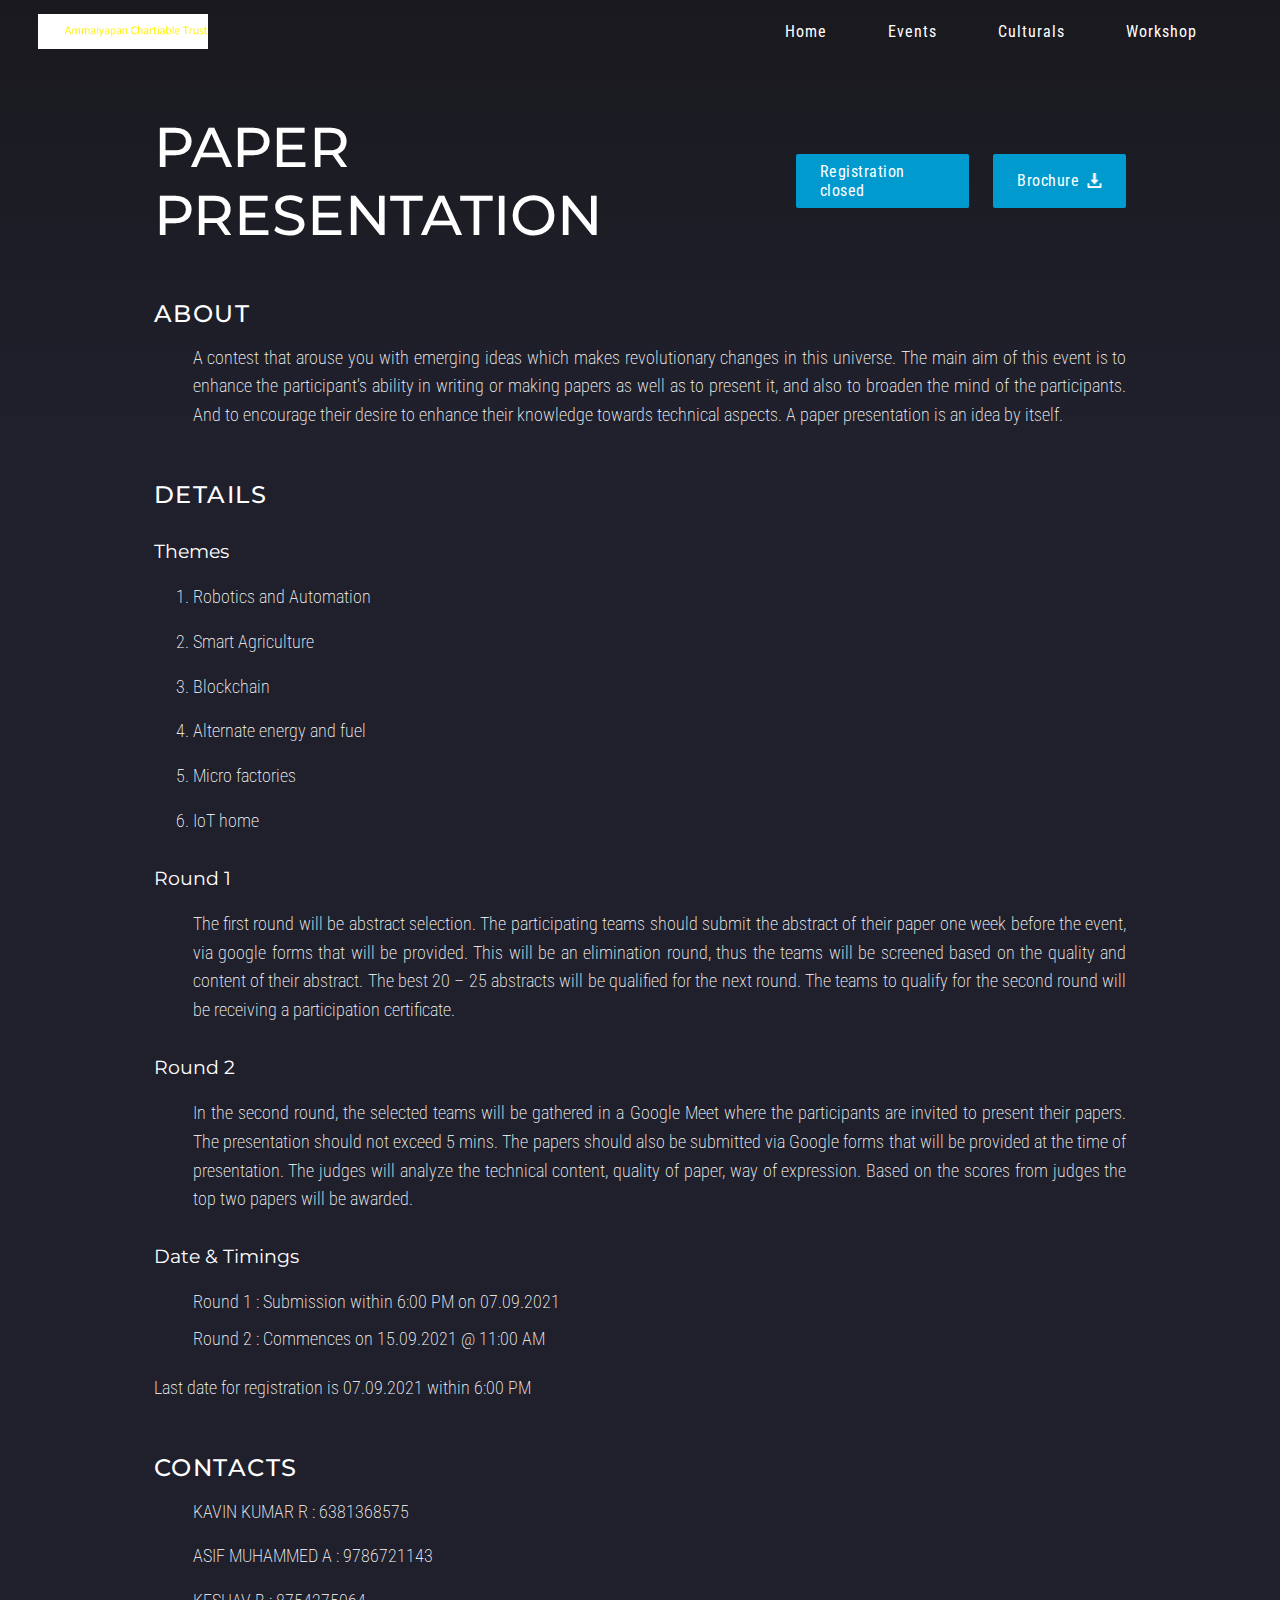
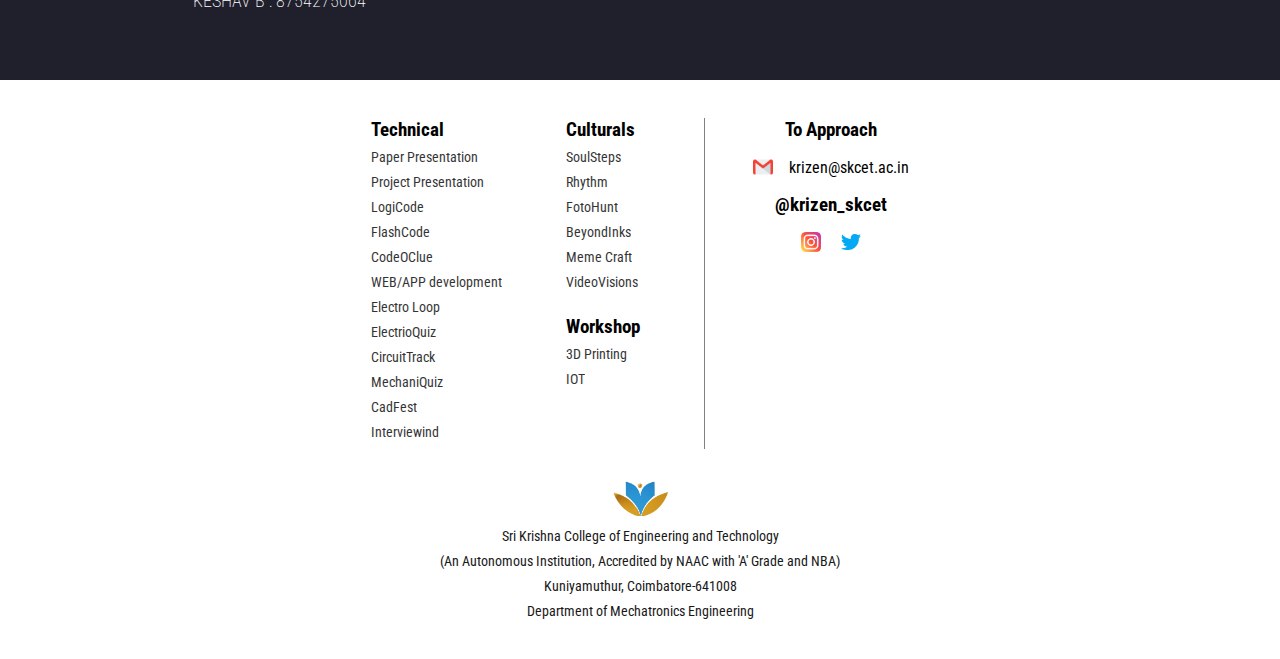
==== Html/Description/Annadhanam.html @ 1aec9e1e "Changes 1" ====
<!DOCTYPE html>
<html lang="en">

<head>
  <meta charset="UTF-8">
  <meta http-equiv="X-UA-Compatible" content="IE=edge">
  <meta name="viewport" content="width=device-width, initial-scale=1.0">
  <title>Annadhanam</title>
  <link rel="icon" type="image/png" href="/resources/logo/ACTlogo.png">
  <link rel="stylesheet" href="/css/Home.css">
</head>

<body>

  <header class="navigation">
    <img src="/resources/logo/ACT.png" alt="logo" class="logo skcetlogo">
    <div class="nav">
      <div class="nav__item">
        <a href="/index.html">Home</a>
      </div>

      <div class="nav__item">
        <a href="/Html/event pages/Events.html">Events</a>
        <div class="dropdown">
          <a href="/Html/Description/Annadhanam.html">Annadhanam</a>
          <a href="/Html/Description/MedicalCamp.html">Medical Camp</a>
        </div>
      </div>



      <div class="nav__item">
        <a href="/Html/event pages/nonTechnical.html">Culturals</a>
        <div class="dropdown">
          <a href="/Html/Description/soulSteps.html">SoulSteps</a>
          <a href="/Html/Description/rhythm.html">Rhythm</a>
          <a href="/Html/Description/fotoHunt.html">FotoHunt</a>
          <a href="/Html/Description/beyondInks.html">BeyondInks</a>
          <a href="/Html/Description/memeCraft.html">Meme Craft</a>
          <a href="/Html/Description/videoVision.html">VideoVisions</a>
        </div>
      </div>
      <div class="nav__item">
        <a href="/Html/event pages/workshop.html">Workshop</a>
      </div>
    </div>
    <div class="phone__nav">
      <div class="menu__btn">
        <div class="menu__btn__burger"></div>
      </div>
      <div class="navbar">
        <div class="nav__links">
          <a href="/index.html">Home</a>
          <a href="/Html/event pages/Technical.html">Technical</a>
          <a href="/Html/event pages/nonTechnical.html">Culturals</a>
          <a href="/Html/event pages/workshop.html">Workshop</a>
        </div>
      </div>
    </div>
  </header>

  <div class="main">

    <div class="mainContent">
      <div class="background"></div>
      <div class="title">
        <div class="heading">PAPER PRESENTATION</div>
        <div class="main_links">
          <a class="register" href="">Registration closed</a>
          <div class="register brochure">
            <a  href="\resources\Brochure\PaperPresentation Brochure.pdf" download="Paper Presentation Brochure">Brochure</a>
            <img class="download" src="\resources\images\download (1).png" alt="download">
          </div>
        </div>
      </div>
      <div class="about">
        <h2 class="aboutTitle">ABOUT</h2>
        <p class="aboutContent">
          
            A contest that arouse you with emerging ideas which makes revolutionary changes in this universe. 
            The main aim of this event is to enhance the participant's ability in writing  or making papers as well as to present it, and also to broaden the mind of the participants. 
            And to encourage their desire to enhance their knowledge towards technical aspects.
            A paper presentation is an idea by itself.

        </p>
      </div>
      <div class="details">
        <h2 class="detailsTitle">DETAILS</h2>
        <div class="detailsContent">
          <div class="rounds">
            <h3 class="roundsTitle">Themes</h3>
            <div class="roundsContent themes">
              <ol>
                <li>Robotics and Automation</li>
                <li>Smart Agriculture</li>
                <li>Blockchain</li>
                <li>Alternate energy and fuel</li>
                <li>Micro factories</li>
                <li>IoT home</li>
              </ol>
            </div>
            <h3 class="roundsTitle">Round 1</h3>
            <div class="roundsContent">
              <p>
                The first round will be abstract selection. 
                The participating teams should submit the abstract of their paper one week before the event, via google forms that will be provided. 
                This will be an elimination round, thus the teams will be screened based on the quality and content of their abstract. 
                The best 20 – 25 abstracts will be qualified for the next round. 
                The teams to qualify for the second round will be receiving a participation certificate.
              </p>
            </div>
            <h3 class="roundsTitle">Round 2</h3>
            <div class="roundsContent">
              <p>
                In the second round, the selected teams will be gathered in a Google Meet where the participants are invited to present their papers. 
                The presentation should not exceed 5 mins. 
                The papers should also be submitted via Google forms that will be provided at the time of presentation. 
                The judges will analyze the technical content, quality of paper, way of expression. 
                Based on the scores from judges the top two papers will be awarded.
              </p>
            </div>
              <h3 class="roundsTitle">Date & Timings</h3>
              <div class="roundsContent">
                  <p>Round 1 : Submission within 6:00 PM on 07.09.2021</p>
                  <p>Round 2 : Commences on 15.09.2021 @ 11:00 AM</p>
              </div>
              <p class="roundsContent" style="margin-left: 0 !important;">Last date for registration is 07.09.2021 within 6:00 PM</p>
          </div>
        </div>
      </div>
      <div class="contacts">

        <h2 class="contactsTitle">CONTACTS</h2>
        <p class="contactsContent">
          KAVIN KUMAR R : <a href="tel:6381368575">6381368575</a>
        </p>
        <p class="contactsContent">
          ASIF MUHAMMED A : <a href="tel:9786721143">9786721143</a>
        </p>
        <p class="contactsContent">
          KESHAV B : 8754275064
        </p>
      </div>
    </div>
  </div>

  <footer class="footer__section">
    <div class="footer__content">
      <div class="footer__top">
          <div class="events__links">
            <div class="Technical__links">
              <h3 class="link__title">Technical</h3>
              <a href="/Html/Description/PaperPresentaion.html">Paper Presentation</a>
              <a href="/Html/Description/ProjectPresentation.html">Project Presentation</a>
              <a href="/Html/Description/LogiCode.html">LogiCode</a>
              <a href="/Html/Description/FlashCode.html">FlashCode</a>
              <a href="/Html/Description/CodeOClue.html">CodeOClue</a>
              <a href="/Html/Description/WebAppDevelopment.html">WEB/APP development</a>
              <a href="/Html/Description/ElectroLoop.html">Electro Loop</a>
              <a href="/Html/Description/electrioQuiz.html">ElectrioQuiz</a>
              <a href="/Html/Description/circuitTrack.html">CircuitTrack</a>
              <a href="/Html/Description/MechaniQuiz.html">MechaniQuiz</a>
              <a href="/Html/Description/cadFest.html">CadFest</a>
              <a href="/Html/Description/interviewWind.html">Interviewind</a>
            </div>
            <div class="secondary__events">
              <div class="non-technical__links">
                <h3 class="link__title">Culturals</h3>
                <a href="/Html/Description/soulSteps.html">SoulSteps</a>
              <a href="/Html/Description/rhythm.html">Rhythm</a>
              <a href="/Html/Description/fotoHunt.html">FotoHunt</a>
              <a href="/Html/Description/beyondInks.html">BeyondInks</a>
              <a href="/Html/Description/memeCraft.html">Meme Craft</a>
              <a href="/Html/Description/videoVision.html">VideoVisions</a>
              </div>
              <div class="workshop__links">
                <h3 class="link__title">Workshop</h3>
                <a href="/Html/event pages/workshop.html">3D Printing</a>
                <a href="/Html/event pages/workshop.html">IOT</a>
              </div>
            </div>
          </div>
          <div class="footer__contact">
            <div class="f__right__content">
                <div class="contact__info">
                  <h3 class="info__title">To Approach</h3>
                  <div class="info__mail">
                      <img class="sm__image" src="/resources/images/gmail.png" alt="">
                      <a class="mail" href="mailto:krizen@skcet.ac.in">krizen@skcet.ac.in</a>
                  </div>
                </div>
                <div class="contact__social">
                  <h3 class="social__title">@krizen_skcet</h3>
                  <a href="https://www.instagram.com/krizen_skcet/"><img class="sm__image insta" src="/resources/images/instagram.png" alt="instagram"></a>
                  <a href="https://twitter.com/krizen_skcet"><img class="sm__image" src="/resources/images/twitter.png" alt="twitter"></a>
                </div>
            </div>
          </div>
      </div>
      <div class="college">
          <a href="http://www.skcet.ac.in/"><img src="/resources/logo/skcetLogo.png" alt=""></a>
          <p>Sri Krishna College of Engineering and Technology</p>
          <p>(An Autonomous Institution, Accredited by NAAC with 'A' Grade and NBA)</p>
              <p>Kuniyamuthur, Coimbatore-641008</p>
              <p>Department of Mechatronics Engineering</p>
      </div>
    </div>
    <div class="footer__phone">
      <div class="phone__content">
        <div class="top__content">
          <a href="/Html/event pages/Technical.html">Technical</a>
          <p>|</p>
          <a href="/Html/event pages/nonTechnical.html">Culturals</a>
          <p>|</p>
          <a href="/Html/event pages/workshop.html">Workshop</a>
        </div>
        <div class="middle__content">
            <div class="info__mail">
              <img class="sm__image" src="/resources/images/gmail.png" alt="">
              <a class="mail" href="mailto:krizen@skcet.ac.in">krizen@skcet.ac.in</a>
            </div>
        </div>
        <div class="bottom__content">
            <p>@krizen_skcet</p>
            <a href="https://www.instagram.com/krizen_skcet/"><img class="sm__image insta" src="/resources/images/instagram.png" alt="instagram"></a>
            <a href="https://twitter.com/krizen_skcet"><img class="sm__image" src="/resources/images/twitter.png" alt="twitter"></a>
        </div>
        <div class="college">
            <a href="http://www.skcet.ac.in/"><img src="/resources/logo/skcetLogo.png" alt=""></a>
            <p>Sri Krishna College of Engineering and Technology</p>
            <p>(An Autonomous Institution, Accredited by NAAC with 'A' Grade and NBA)</p>
              <p>Kuniyamuthur, Coimbatore-641008</p>
              <p>Department of Mechatronics Engineering</p>
        </div>
      </div>
    </div>
  </footer>

  <script src="https://ajax.googleapis.com/ajax/libs/jquery/3.6.0/jquery.min.js"></script>
  <script src="/js/index.js"></script>
</body>

</html>
---- css/Home.css ----
@import url("https://fonts.googleapis.com/css2?family=Roboto+Condensed:wght@300;400;700&display=swap");
@import url("https://fonts.googleapis.com/css2?family=Montserrat:wght@100;200;300;400;500;600;700;800;900&display=swap");
.footer__section {
  width: 100%;
  padding: 3% 5%;
  display: -webkit-box;
  display: -ms-flexbox;
  display: flex;
  -webkit-box-pack: center;
      -ms-flex-pack: center;
          justify-content: center;
  -webkit-box-align: center;
      -ms-flex-align: center;
          align-items: center;
  background-color: white;
}

.footer__section .footer__content {
  display: -webkit-box;
  display: -ms-flexbox;
  display: flex;
  -webkit-box-orient: vertical;
  -webkit-box-direction: normal;
      -ms-flex-direction: column;
          flex-direction: column;
}

.footer__section .footer__content .footer__top {
  display: -webkit-box;
  display: -ms-flexbox;
  display: flex;
  margin-bottom: 2rem;
}

.footer__section .footer__content .events__links {
  border-right: 1.5px solid grey;
  display: -webkit-box;
  display: -ms-flexbox;
  display: flex;
  margin-right: 3rem;
}

.footer__section .footer__content .events__links .secondary__events .non-technical__links {
  margin-bottom: 1rem;
}

.footer__section .footer__content .events__links .Technical__links,
.footer__section .footer__content .events__links .non-technical__links,
.footer__section .footer__content .events__links .workshop__links {
  display: -webkit-box;
  display: -ms-flexbox;
  display: flex;
  -webkit-box-orient: vertical;
  -webkit-box-direction: normal;
      -ms-flex-direction: column;
          flex-direction: column;
  margin-right: 4rem;
}

.footer__section .footer__content .events__links .Technical__links h3,
.footer__section .footer__content .events__links .non-technical__links h3,
.footer__section .footer__content .events__links .workshop__links h3 {
  font-size: 1.2rem;
  margin-bottom: 0.5rem;
}

.footer__section .footer__content .events__links .Technical__links a,
.footer__section .footer__content .events__links .non-technical__links a,
.footer__section .footer__content .events__links .workshop__links a {
  text-decoration: none;
  font-size: 0.9rem;
  color: black;
  opacity: 80%;
  margin-bottom: 0.5rem;
}

.footer__section .footer__content .events__links .Technical__links a:hover,
.footer__section .footer__content .events__links .non-technical__links a:hover,
.footer__section .footer__content .events__links .workshop__links a:hover {
  opacity: 100%;
}

.footer__section .footer__content .footer__contact {
  display: -webkit-box;
  display: -ms-flexbox;
  display: flex;
  -webkit-box-orient: vertical;
  -webkit-box-direction: normal;
      -ms-flex-direction: column;
          flex-direction: column;
  -webkit-box-align: center;
      -ms-flex-align: center;
          align-items: center;
}

.footer__section .footer__content .footer__contact .contact__info {
  text-align: center;
  display: -webkit-box;
  display: -ms-flexbox;
  display: flex;
  -webkit-box-orient: vertical;
  -webkit-box-direction: normal;
      -ms-flex-direction: column;
          flex-direction: column;
  margin-bottom: 1rem;
}

.footer__section .footer__content .footer__contact .contact__info h3 {
  font-size: 1.2rem;
  margin-bottom: 1rem;
}

.footer__section .footer__content .footer__contact .contact__info .info__mail {
  display: -webkit-box;
  display: -ms-flexbox;
  display: flex;
  -webkit-box-align: center;
      -ms-flex-align: center;
          align-items: center;
}

.footer__section .footer__content .footer__contact .contact__info .info__mail a {
  text-decoration: none;
  color: black;
  margin-left: 1rem;
}

.footer__section .footer__content .footer__contact .contact__social {
  text-align: center;
}

.footer__section .footer__content .footer__contact .contact__social h3 {
  font-size: 1.2rem;
  margin-bottom: 1rem;
}

.footer__section .footer__content .sm__image {
  width: 20px;
  height: 20px;
}

.footer__section .footer__content .insta {
  margin-right: 1rem;
}

.footer__section .footer__phone {
  padding: 4% 2%;
  width: 100%;
  display: none;
}

.footer__section .footer__phone .phone__content {
  width: 100%;
  display: -webkit-box;
  display: -ms-flexbox;
  display: flex;
  -webkit-box-orient: vertical;
  -webkit-box-direction: normal;
      -ms-flex-direction: column;
          flex-direction: column;
}

.footer__section .footer__phone .phone__content .top__content {
  display: -webkit-box;
  display: -ms-flexbox;
  display: flex;
  -webkit-box-pack: center;
      -ms-flex-pack: center;
          justify-content: center;
  margin-bottom: 1.5rem;
}

.footer__section .footer__phone .phone__content .top__content a {
  text-decoration: none;
  color: black;
}

.footer__section .footer__phone .phone__content .top__content p {
  margin: 0 5%;
  opacity: 60%;
}

.footer__section .footer__phone .phone__content .middle__content {
  display: -webkit-box;
  display: -ms-flexbox;
  display: flex;
  -webkit-box-orient: vertical;
  -webkit-box-direction: normal;
      -ms-flex-direction: column;
          flex-direction: column;
  -webkit-box-align: center;
      -ms-flex-align: center;
          align-items: center;
  padding-right: 5%;
  margin-bottom: 1.5rem;
}

.footer__section .footer__phone .phone__content .middle__content .info__mail {
  display: -webkit-box;
  display: -ms-flexbox;
  display: flex;
}

.footer__section .footer__phone .phone__content .middle__content .info__mail a {
  text-decoration: none;
  color: black;
  margin-left: 1rem;
}

.footer__section .footer__phone .phone__content .bottom__content {
  display: -webkit-box;
  display: -ms-flexbox;
  display: flex;
  -webkit-box-pack: center;
      -ms-flex-pack: center;
          justify-content: center;
  margin-bottom: 1.5rem;
}

.footer__section .footer__phone .phone__content .bottom__content p {
  margin-right: 1rem;
}

.footer__section .footer__phone .phone__content .sm__image {
  width: 20px;
  height: 20px;
}

.footer__section .footer__phone .phone__content .insta {
  margin-right: 1rem;
}

.footer__section .college {
  text-align: center;
}

.footer__section .college img {
  width: 55px;
  height: 35px;
  margin-bottom: 0.5rem;
  -o-object-fit: cover;
     object-fit: cover;
}

.footer__section .college p {
  color: black;
  opacity: 90%;
  font-size: .9rem;
}

.footer__section .college p + p {
  margin-top: 0.5rem;
}

@media screen and (max-width: 568px) {
  .footer__content {
    display: none !important;
  }
  .footer__phone {
    display: -webkit-box !important;
    display: -ms-flexbox !important;
    display: flex !important;
  }
}

.navigation {
  padding: 1% 6% 1% 3%;
  position: absolute;
  top: 0;
  left: 0;
  z-index: 100;
  width: 100%;
  display: -webkit-box;
  display: -ms-flexbox;
  display: flex;
  -webkit-box-pack: justify;
      -ms-flex-pack: justify;
          justify-content: space-between;
  -webkit-box-align: center;
      -ms-flex-align: center;
          align-items: center;
}

.navigation .logo {
  width: 40px;
}

.navigation .skcetlogo {
  height: 35px;
  width: 170px;
  -o-object-fit: cover;
     object-fit: cover;
}

.navigation .nav {
  display: -webkit-box;
  display: -ms-flexbox;
  display: flex;
}

.navigation .nav .nav__item + .nav__item {
  margin-left: 3rem;
}

.navigation .nav .nav__item {
  display: -webkit-box;
  display: -ms-flexbox;
  display: flex;
  -webkit-box-orient: vertical;
  -webkit-box-direction: normal;
      -ms-flex-direction: column;
          flex-direction: column;
  position: relative;
}

.navigation .nav .nav__item a {
  text-decoration: none;
  color: white;
  padding: 0.6rem 0.4rem;
  letter-spacing: 1px;
}

.navigation .nav .nav__item .dropdown {
  visibility: hidden;
  display: -webkit-box;
  display: -ms-flexbox;
  display: flex;
  -webkit-box-orient: vertical;
  -webkit-box-direction: normal;
      -ms-flex-direction: column;
          flex-direction: column;
  position: absolute;
  top: 100%;
  left: 0;
  z-index: -1;
  width: 200px;
  text-align: center;
  background-color: white;
  border-radius: 0.2rem;
  opacity: 0;
  -webkit-transform: translate(-50px, -20px);
          transform: translate(-50px, -20px);
  -webkit-transition: all 0.4s ease;
  transition: all 0.4s ease;
}

.navigation .nav .nav__item .dropdown a {
  color: black;
  padding: 0.7rem;
}

.navigation .nav .nav__item .dropdown a:hover {
  background-color: #e9e9e9;
}

.navigation .nav .nav__item .dropdown a + a {
  border-top: 1.5px solid #d8d8d8;
}

.navigation .nav .nav__item:hover .dropdown {
  visibility: visible;
  opacity: 1;
  z-index: 1;
  -webkit-transform: translate(-50px, 0px);
          transform: translate(-50px, 0px);
  -webkit-transition-delay: 0s, 0s, 0.3s;
          transition-delay: 0s, 0s, 0.3s;
  pointer-events: all;
}

.navigation .nav .nav__item:focus .dropdown {
  visibility: hidden;
}

.navigation .phone__nav {
  display: none;
}

.navigation .phone__nav .menu__btn {
  position: relative;
  display: -webkit-box;
  display: -ms-flexbox;
  display: flex;
  -webkit-box-pack: center;
      -ms-flex-pack: center;
          justify-content: center;
  -webkit-box-align: center;
      -ms-flex-align: center;
          align-items: center;
  width: 30px;
  height: 30px;
  cursor: pointer;
  -webkit-transition: all 0.5s ease-in-out;
  transition: all 0.5s ease-in-out;
  z-index: 5;
  overflow-x: hidden;
}

.navigation .phone__nav .menu__btn__burger {
  width: 25px;
  height: 2px;
  background: white;
  border-radius: 5px;
  -webkit-transition: all 0.5s ease-in-out;
  transition: all 0.5s ease-in-out;
}

.navigation .phone__nav .menu__btn__burger::before,
.navigation .phone__nav .menu__btn__burger::after {
  content: "";
  position: absolute;
  width: 25px;
  height: 2px;
  background: white;
  border-radius: 5px;
  -webkit-transition: all 0.5s ease-in-out;
  transition: all 0.5s ease-in-out;
}

.navigation .phone__nav .menu__btn__burger::before {
  -webkit-transform: translateY(-7px);
          transform: translateY(-7px);
}

.navigation .phone__nav .menu__btn__burger::after {
  -webkit-transform: translateY(7px);
          transform: translateY(7px);
}

.navigation .phone__nav .menu__btn.open .menu__btn__burger {
  -webkit-transform: translatex(-50px);
          transform: translatex(-50px);
  background: transparent;
}

.navigation .phone__nav .menu__btn.open .menu__btn__burger::before {
  -webkit-transform: rotate(45deg) translate(35px, -35px);
          transform: rotate(45deg) translate(35px, -35px);
}

.navigation .phone__nav .menu__btn.open .menu__btn__burger::after {
  -webkit-transform: rotate(-45deg) translate(35px, 35px);
          transform: rotate(-45deg) translate(35px, 35px);
}

.navigation .phone__nav .navbar {
  position: fixed;
  top: 0;
  right: 0;
  width: 50%;
  height: 100vh;
  width: 0;
  background-color: #20202d;
  -webkit-box-shadow: 3px 0 20px black;
          box-shadow: 3px 0 20px black;
  overflow: hidden;
  display: -webkit-box;
  display: -ms-flexbox;
  display: flex;
  -webkit-box-pack: center;
      -ms-flex-pack: center;
          justify-content: center;
  -webkit-box-align: center;
      -ms-flex-align: center;
          align-items: center;
}

.navigation .phone__nav .navbar .nav__links {
  display: -webkit-box;
  display: -ms-flexbox;
  display: flex;
  -webkit-box-orient: vertical;
  -webkit-box-direction: normal;
      -ms-flex-direction: column;
          flex-direction: column;
  text-align: center;
}

.navigation .phone__nav .navbar .nav__links a {
  text-decoration: none;
  color: white;
  font-size: 1.2rem;
}

.navigation .phone__nav .navbar .nav__links a + a {
  margin-top: 2rem;
}

@media screen and (max-width: 823px) {
  .navigation {
    padding: 2% !important;
  }
  .navigation .logo {
    width: 30px;
  }
  .navigation .phone__nav {
    display: block;
  }
  .navigation .nav {
    display: none;
  }
}

@media screen and (max-width: 1025px) {
  .navigation {
    padding: 1% 2.5%;
  }
  .navigation .logo {
    width: 25px;
  }
  .navigation .skcetlogo {
    width: 170px;
  }
  .navigation .nav .dropdown {
    display: none !important;
  }
}

#hero {
  width: 100%;
}

#hero .image_div {
  width: 100%;
  height: 100%;
}

#hero img {
  display: block;
  width: 100%;
  height: 100%;
  -o-object-fit: cover;
     object-fit: cover;
}

#cards {
  background-color: #20202d;
  padding: 5%;
}

#cards .cards-content {
  display: -webkit-box;
  display: -ms-flexbox;
  display: flex;
  -ms-flex-wrap: wrap;
      flex-wrap: wrap;
  -webkit-box-pack: center;
      -ms-flex-pack: center;
          justify-content: center;
  margin: -5rem 0 0 -5rem;
}

#cards .cards-content .event-card {
  overflow: hidden;
  width: 21rem;
  border-radius: 8px;
  margin: 5rem 0 0 5rem;
}

#cards .cards-content .event-card .event-img img {
  width: 100%;
  height: 200px;
  -o-object-fit: cover;
     object-fit: cover;
  display: block;
}

#cards .cards-content .event-card .card-details {
  background-color: white;
  padding: 10%;
  height: 100%;
}

#cards .cards-content .event-card .card-details h4 {
  font-family: "Montserrat", sans-serif;
  font-size: 1.2rem;
  margin-bottom: 1rem;
}

#cards .cards-content .event-card .card-details p {
  text-align: justify;
  margin-bottom: 2rem;
  line-height: 1.4rem;
}

#cards .cards-content .event-card .card-details a {
  padding: 2.9% 10%;
  width: 29%;
  text-align: center;
  text-decoration: none;
  background-color: #009acf;
  font-size: 1.1rem;
  color: white;
  letter-spacing: 1px;
  border-radius: 5px;
}

@media screen and (max-width: 568px) {
  #hero {
    height: 33vh;
  }
  #cards {
    padding: 15% 5% !important;
  }
  .cards-content {
    margin: -4rem 0 0 -4rem !important;
  }
  .cards-content .event-card {
    width: 270px !important;
    margin: 4rem 0 0 4rem !important;
  }
  .cards-content .event-card .card-details {
    padding: 8% 10% !important;
  }
  .cards-content .event-card .card-details h4 {
    font-size: 1.5rem;
    margin-bottom: 0.6rem !important;
  }
  .cards-content .event-card .card-details p {
    margin-bottom: 1rem !important;
    line-height: 1.1rem !important;
    font-size: 0.8rem;
  }
  .cards-content .event-card .card-details a {
    padding: 2.5% 6% !important;
    font-size: .9rem !important;
  }
}

@media screen and (min-width: 569px) and (max-width: 750px) {
  #cards {
    padding: 8% 5% !important;
  }
  .cards-content {
    margin: -4rem 0 0 -4rem !important;
  }
  .cards-content .event-card {
    width: 250px !important;
    margin: 4rem 0 0 4rem !important;
  }
  .cards-content .event-card .card-details {
    padding: 6% 10% !important;
  }
  .cards-content .event-card .card-details h4 {
    font-size: 1.5rem;
    margin-bottom: 0.6rem !important;
  }
  .cards-content .event-card .card-details p {
    margin-bottom: 1rem !important;
    line-height: 1.1rem !important;
    font-size: 0.8rem;
  }
  .cards-content .event-card .card-details a {
    width: 25% !important;
    padding: 3% 6% !important;
    font-size: .9rem !important;
  }
}

@media screen and (min-width: 751px) and (max-width: 1025px) {
  #hero {
    height: 500px;
  }
  #cards {
    padding: 8% 5% !important;
  }
  .cards-content {
    margin: -4rem 0 0 -4rem !important;
  }
  .cards-content .event-card {
    width: 250px !important;
    margin: 4rem 0 0 4rem !important;
  }
  .cards-content .event-card .card-details {
    padding: 7% !important;
  }
  .cards-content .event-card .card-details h4 {
    font-size: 1rem !important;
    margin-bottom: 0.6rem !important;
  }
  .cards-content .event-card .card-details p {
    margin-bottom: .8rem !important;
    line-height: 1.1rem !important;
    font-size: 0.8rem;
  }
  .cards-content .event-card .card-details a {
    width: 25% !important;
    padding: 2.5% 5% !important;
    font-size: .8rem !important;
  }
}

.main {
  color: white;
  width: 100%;
  background: -webkit-gradient(linear, left top, left bottom, from(var(--gradient-color-top)), color-stop(25%, var(--gradient-color-bottom)), to(var(--gradient-color-bottom)));
  background: linear-gradient(var(--gradient-color-top) 0%, var(--gradient-color-bottom) 25%, var(--gradient-color-bottom) 100%);
  padding: 5% 12%;
}

.mainContent {
  width: 100%;
  margin: 0 auto;
  max-width: 1600px;
}

.title {
  display: -webkit-box;
  display: -ms-flexbox;
  display: flex;
  -webkit-box-pack: justify;
      -ms-flex-pack: justify;
          justify-content: space-between;
  -webkit-box-align: center;
      -ms-flex-align: center;
          align-items: center;
  padding: 5% 0% 0%;
}

.heading {
  font-size: 3.5rem;
  font-weight: 500;
  font-family: "Montserrat", sans-serif;
}

.register {
  background: var(--primary-color);
  color: #fff;
  text-decoration: none;
  padding: 0.5rem 1.5rem;
  border-radius: 2px;
  letter-spacing: 0.5px;
}

.register + .register {
  margin-left: 1.5rem;
}

.main_links {
  display: -webkit-box;
  display: -ms-flexbox;
  display: flex;
}

.main_links .brochure {
  display: -webkit-box;
  display: -ms-flexbox;
  display: flex;
  -webkit-box-align: center;
      -ms-flex-align: center;
          align-items: center;
}

.main_links .brochure a {
  text-decoration: none;
  color: white;
}

.main_links .download {
  margin-left: 0.5rem;
  width: 15px;
  height: 15px;
}

.aboutTitle,
.detailsTitle,
.contactsTitle {
  font-weight: 500;
  font-size: 1.5rem;
  letter-spacing: 1.5px;
  margin-top: 50px;
  font-family: "Montserrat", sans-serif;
}

.aboutContent,
.contactsContent {
  font-weight: 200;
  text-align: justify;
  text-justify: inter-word;
  font-size: 1.1rem;
  line-height: 1.8rem;
  margin-top: 1rem;
  margin-left: 4%;
  font-family: "Roboto Condensed", sans-serif;
}

.contactsContent a {
  text-decoration: none;
  color: white;
}

.roundsTitle {
  font-weight: 400;
  font-size: 1.2rem;
  margin-top: 30px;
  font-family: "Montserrat", sans-serif;
}

.webListContent {
  margin-left: 4%;
}

.listsContent {
  text-indent: 1rem;
}

.roundsContent {
  font-weight: 200;
  font-size: 1.1rem;
  text-align: justify;
  line-height: 1.8rem;
  margin-top: 20px;
  margin-left: 4%;
  font-family: "Roboto Condensed", sans-serif;
}

.roundsContent li {
  margin-bottom: 1rem;
}

.roundsContent p {
  margin-bottom: 0.5rem;
}

.roundsContent h3 {
  font-weight: 400;
  letter-spacing: 0.5px;
}

.iot {
  margin-top: 5rem;
}

@media only screen and (max-width: 1024px) {
  .main {
    padding: 8% 7%;
  }
  .title {
    -webkit-box-orient: vertical;
    -webkit-box-direction: normal;
        -ms-flex-direction: column;
            flex-direction: column;
  }
  .heading {
    font-size: 2.2rem;
    text-align: center;
    margin-bottom: 1.5rem;
  }
  .aboutTitle,
  .detailsTitle,
  .contactsTitle {
    font-size: 1.3rem;
    letter-spacing: 1.5px;
  }
  .aboutContent,
  .contactsContent {
    font-size: 1rem;
    margin-left: 0;
  }
  .roundsTitle {
    font-size: 1.1rem;
  }
  .listsContent {
    margin-left: 5%;
    text-indent: 0;
  }
  .roundsContent {
    font-size: 1rem;
    margin-left: 0;
  }
  .themes {
    margin-left: 2rem;
  }
}

@media only screen and (max-width: 639px) {
  .main {
    padding: 15% 7%;
  }
}

:root {
  --primary-color: #009acf;
  --gradient-color-top: #19191e;
  --gradient-color-bottom: #20202d;
}

* {
  margin: 0;
  padding: 0;
  -webkit-box-sizing: border-box;
          box-sizing: border-box;
  font-size: 100%;
  font-family: "Roboto Condensed", sans-serif;
}

body {
  overflow-x: hidden;
}

.hero {
  width: 100%;
  background-color: #20202d;
  position: relative;
}

.hero video {
  width: 100%;
  height: 100%;
  -o-object-fit: cover;
     object-fit: cover;
  display: block;
}

.hero__title {
  font-size: 6rem;
  letter-spacing: 1.5rem;
  color: white;
  position: absolute;
  top: 50%;
  left: 50%;
  -webkit-transform: translate(-50%, -50%);
          transform: translate(-50%, -50%);
}

.events__section {
  width: 100%;
  padding: 10% 0;
  display: -webkit-box;
  display: -ms-flexbox;
  display: flex;
  -webkit-box-orient: vertical;
  -webkit-box-direction: normal;
      -ms-flex-direction: column;
          flex-direction: column;
  background-color: #20202d;
}

.events__section .second {
  padding-right: 0 !important;
}

.events__section .second .second_image {
  padding-right: 0;
}

.events__section .event {
  display: -webkit-box;
  display: -ms-flexbox;
  display: flex;
  -webkit-box-pack: justify;
      -ms-flex-pack: justify;
          justify-content: space-between;
  width: 100%;
  max-width: 1600px;
  margin: 0 auto 10rem;
}

.events__section .event__image {
  width: 50em;
  -webkit-box-shadow: 0 0 20 black;
          box-shadow: 0 0 20 black;
  border-radius: 0.5rem;
}

.events__section .event__div {
  display: -webkit-box;
  display: -ms-flexbox;
  display: flex;
  -webkit-box-pack: center;
      -ms-flex-pack: center;
          justify-content: center;
  -webkit-box-align: center;
      -ms-flex-align: center;
          align-items: center;
  width: 100%;
}

.events__section .event__div .inner__content {
  text-align: center;
  color: white;
  width: 400px;
  display: -webkit-box;
  display: -ms-flexbox;
  display: flex;
  -webkit-box-orient: vertical;
  -webkit-box-direction: normal;
      -ms-flex-direction: column;
          flex-direction: column;
  -webkit-box-align: center;
      -ms-flex-align: center;
          align-items: center;
}

.events__section .event__div .inner__content .event__title {
  font-size: 2rem;
  margin-bottom: 1rem;
}

.events__section .event__div .inner__content .event__description {
  line-height: 1.5rem;
  margin-bottom: 1.5rem;
}

.events__section .event__div .inner__content .event__overview {
  letter-spacing: 0.5px;
  text-decoration: none;
  color: white;
  padding: 0.5rem 1.5rem;
  background-color: #009acf;
  border-radius: 3px;
}

@media screen and (max-width: 736px) {
  .hero {
    height: 250px;
  }
  .hero__title {
    font-size: 3rem;
  }
  .event__section {
    padding: 10% 2% !important;
  }
  .event__image {
    width: 99% !important;
    height: 20% !important;
  }
  .event__div,
  .event {
    width: 99% !important;
    padding: 0 !important;
  }
  .event__description {
    text-align: justify;
    text-align-last: center;
    padding: 1%;
  }
}

@media screen and (max-width: 1024px) {
  .event {
    -webkit-box-orient: vertical;
    -webkit-box-direction: normal;
        -ms-flex-direction: column;
            flex-direction: column;
    -webkit-box-align: center;
        -ms-flex-align: center;
            align-items: center;
    margin-bottom: 4rem !important;
    padding: 0 !important;
  }
  .event .event__image {
    width: 45rem;
    margin-bottom: 3rem;
  }
  .second {
    -webkit-box-orient: vertical !important;
    -webkit-box-direction: reverse !important;
        -ms-flex-direction: column-reverse !important;
            flex-direction: column-reverse !important;
  }
}

@media screen and (min-width: 1300px) and (max-width: 1400px) {
  .event {
    padding-right: 3% !important;
  }
  .second {
    padding-left: 3% !important;
  }
}
/*# sourceMappingURL=Home.css.map */
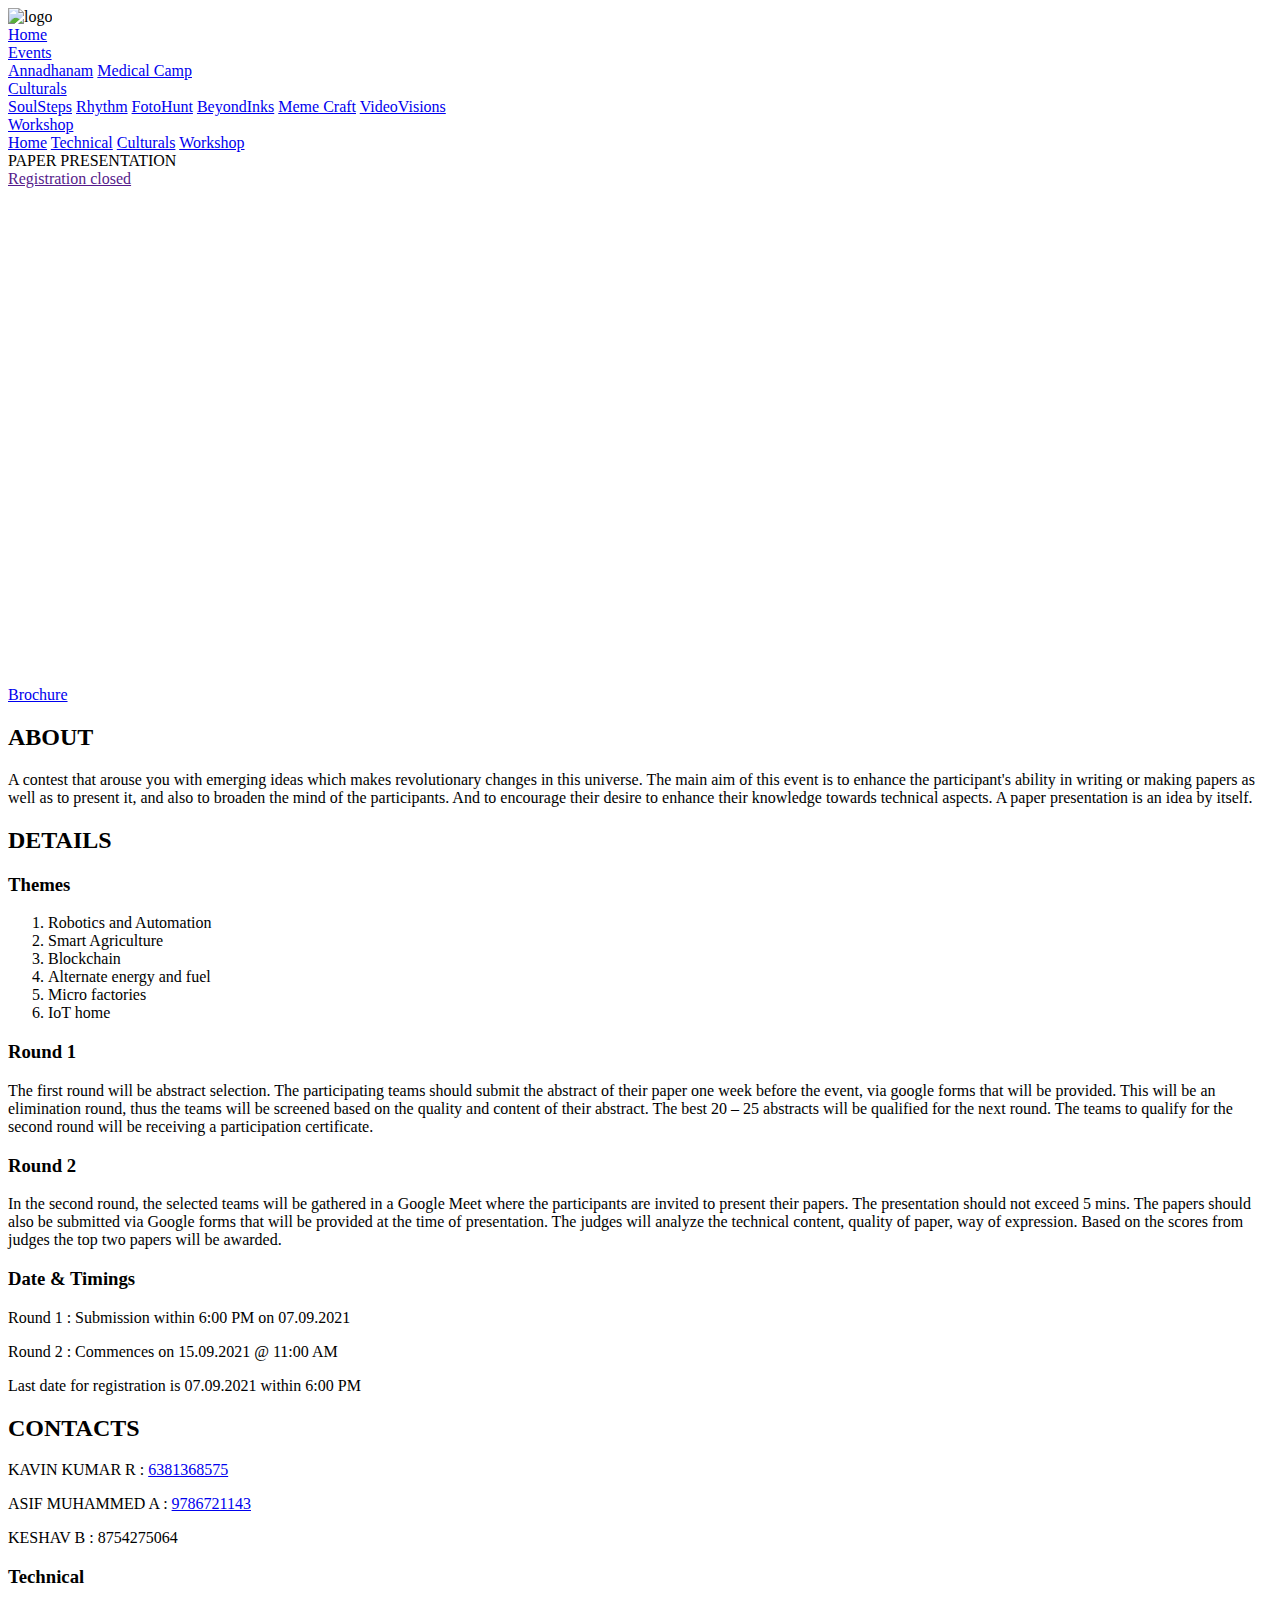
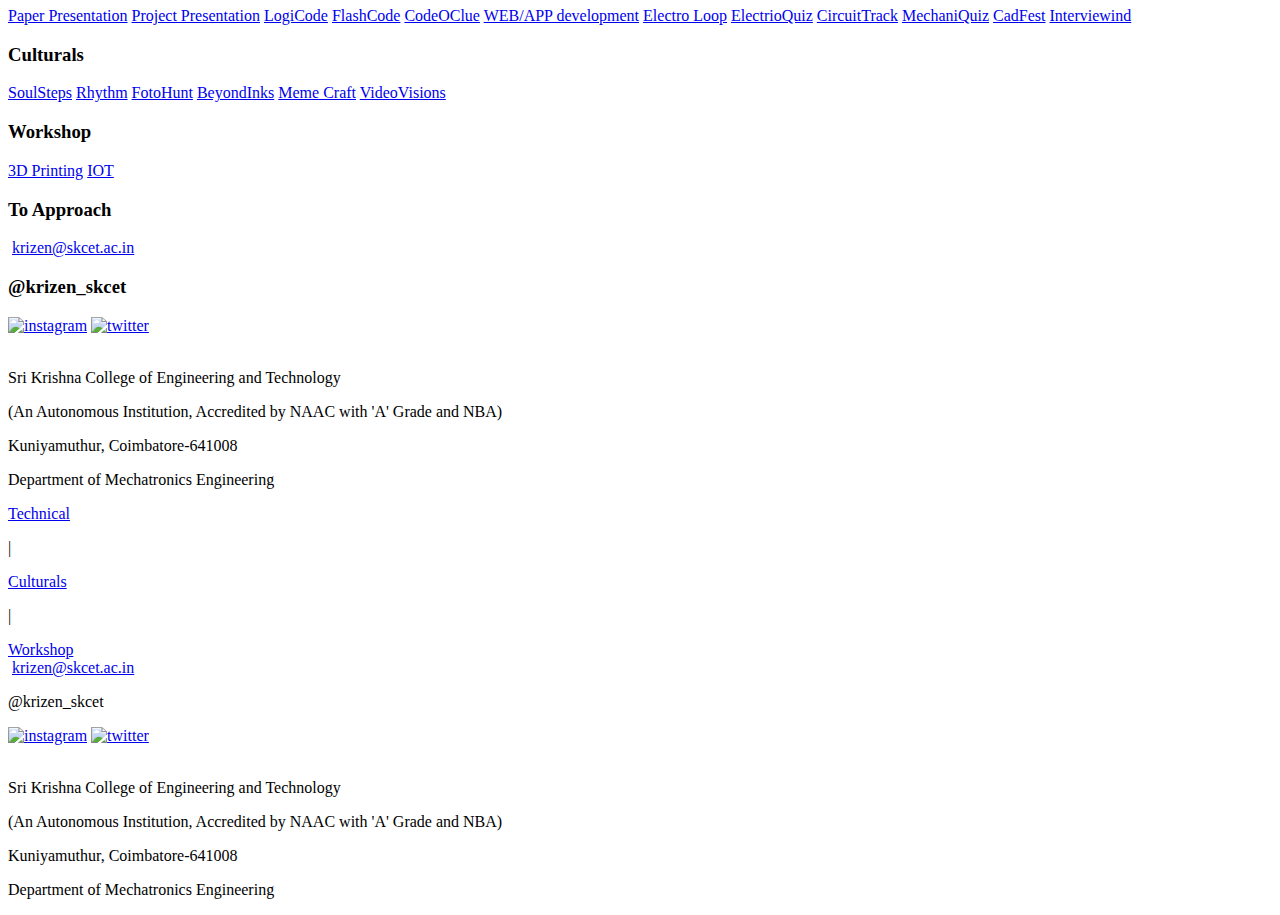
==== commit 64040361: "Changes 3" ====
--- a/Html/Description/Annadhanam.html
+++ b/Html/Description/Annadhanam.html
@@ -6,42 +6,42 @@
   <meta http-equiv="X-UA-Compatible" content="IE=edge">
   <meta name="viewport" content="width=device-width, initial-scale=1.0">
   <title>Annadhanam</title>
-  <link rel="icon" type="image/png" href="/resources/logo/ACTlogo.png">
-  <link rel="stylesheet" href="/css/Home.css">
+  <link rel="icon" type="image/png" href="~/../resources/logo/ACTlogo.png">
+  <link rel="stylesheet" href="~/../css/Home.css">
 </head>
 
 <body>
 
   <header class="navigation">
-    <img src="/resources/logo/ACT.png" alt="logo" class="logo skcetlogo">
+    <img src="~/../resources/logo/ACT.png" alt="logo" class="logo skcetlogo">
     <div class="nav">
       <div class="nav__item">
-        <a href="/index.html">Home</a>
-      </div>
-
-      <div class="nav__item">
-        <a href="/Html/event pages/Events.html">Events</a>
+        <a href="~/../index.html">Home</a>
+      </div>
+
+      <div class="nav__item">
+        <a href="~/../Html/event pages/Events.html">Events</a>
         <div class="dropdown">
-          <a href="/Html/Description/Annadhanam.html">Annadhanam</a>
-          <a href="/Html/Description/MedicalCamp.html">Medical Camp</a>
-        </div>
-      </div>
-
-
-
-      <div class="nav__item">
-        <a href="/Html/event pages/nonTechnical.html">Culturals</a>
+          <a href="~/../Html/Description/Annadhanam.html">Annadhanam</a>
+          <a href="~/../Html/Description/MedicalCamp.html">Medical Camp</a>
+        </div>
+      </div>
+
+
+
+      <div class="nav__item">
+        <a href="~/../Html/event pages/nonTechnical.html">Culturals</a>
         <div class="dropdown">
-          <a href="/Html/Description/soulSteps.html">SoulSteps</a>
-          <a href="/Html/Description/rhythm.html">Rhythm</a>
-          <a href="/Html/Description/fotoHunt.html">FotoHunt</a>
-          <a href="/Html/Description/beyondInks.html">BeyondInks</a>
-          <a href="/Html/Description/memeCraft.html">Meme Craft</a>
-          <a href="/Html/Description/videoVision.html">VideoVisions</a>
-        </div>
-      </div>
-      <div class="nav__item">
-        <a href="/Html/event pages/workshop.html">Workshop</a>
+          <a href="~/../Html/Description/soulSteps.html">SoulSteps</a>
+          <a href="~/../Html/Description/rhythm.html">Rhythm</a>
+          <a href="~/../Html/Description/fotoHunt.html">FotoHunt</a>
+          <a href="~/../Html/Description/beyondInks.html">BeyondInks</a>
+          <a href="~/../Html/Description/memeCraft.html">Meme Craft</a>
+          <a href="~/../Html/Description/videoVision.html">VideoVisions</a>
+        </div>
+      </div>
+      <div class="nav__item">
+        <a href="~/../Html/event pages/workshop.html">Workshop</a>
       </div>
     </div>
     <div class="phone__nav">
@@ -50,10 +50,10 @@
       </div>
       <div class="navbar">
         <div class="nav__links">
-          <a href="/index.html">Home</a>
-          <a href="/Html/event pages/Technical.html">Technical</a>
-          <a href="/Html/event pages/nonTechnical.html">Culturals</a>
-          <a href="/Html/event pages/workshop.html">Workshop</a>
+          <a href="~/../index.html">Home</a>
+          <a href="~/../Html/event pages/Technical.html">Technical</a>
+          <a href="~/../Html/event pages/nonTechnical.html">Culturals</a>
+          <a href="~/../Html/event pages/workshop.html">Workshop</a>
         </div>
       </div>
     </div>
@@ -150,33 +150,33 @@
           <div class="events__links">
             <div class="Technical__links">
               <h3 class="link__title">Technical</h3>
-              <a href="/Html/Description/PaperPresentaion.html">Paper Presentation</a>
-              <a href="/Html/Description/ProjectPresentation.html">Project Presentation</a>
-              <a href="/Html/Description/LogiCode.html">LogiCode</a>
-              <a href="/Html/Description/FlashCode.html">FlashCode</a>
-              <a href="/Html/Description/CodeOClue.html">CodeOClue</a>
-              <a href="/Html/Description/WebAppDevelopment.html">WEB/APP development</a>
-              <a href="/Html/Description/ElectroLoop.html">Electro Loop</a>
-              <a href="/Html/Description/electrioQuiz.html">ElectrioQuiz</a>
-              <a href="/Html/Description/circuitTrack.html">CircuitTrack</a>
-              <a href="/Html/Description/MechaniQuiz.html">MechaniQuiz</a>
-              <a href="/Html/Description/cadFest.html">CadFest</a>
-              <a href="/Html/Description/interviewWind.html">Interviewind</a>
+              <a href="~/../Html/Description/PaperPresentaion.html">Paper Presentation</a>
+              <a href="~/../Html/Description/ProjectPresentation.html">Project Presentation</a>
+              <a href="~/../Html/Description/LogiCode.html">LogiCode</a>
+              <a href="~/../Html/Description/FlashCode.html">FlashCode</a>
+              <a href="~/../Html/Description/CodeOClue.html">CodeOClue</a>
+              <a href="~/../Html/Description/WebAppDevelopment.html">WEB/APP development</a>
+              <a href="~/../Html/Description/ElectroLoop.html">Electro Loop</a>
+              <a href="~/../Html/Description/electrioQuiz.html">ElectrioQuiz</a>
+              <a href="~/../Html/Description/circuitTrack.html">CircuitTrack</a>
+              <a href="~/../Html/Description/MechaniQuiz.html">MechaniQuiz</a>
+              <a href="~/../Html/Description/cadFest.html">CadFest</a>
+              <a href="~/../Html/Description/interviewWind.html">Interviewind</a>
             </div>
             <div class="secondary__events">
               <div class="non-technical__links">
                 <h3 class="link__title">Culturals</h3>
-                <a href="/Html/Description/soulSteps.html">SoulSteps</a>
-              <a href="/Html/Description/rhythm.html">Rhythm</a>
-              <a href="/Html/Description/fotoHunt.html">FotoHunt</a>
-              <a href="/Html/Description/beyondInks.html">BeyondInks</a>
-              <a href="/Html/Description/memeCraft.html">Meme Craft</a>
-              <a href="/Html/Description/videoVision.html">VideoVisions</a>
+                <a href="~/../Html/Description/soulSteps.html">SoulSteps</a>
+              <a href="~/../Html/Description/rhythm.html">Rhythm</a>
+              <a href="~/../Html/Description/fotoHunt.html">FotoHunt</a>
+              <a href="~/../Html/Description/beyondInks.html">BeyondInks</a>
+              <a href="~/../Html/Description/memeCraft.html">Meme Craft</a>
+              <a href="~/../Html/Description/videoVision.html">VideoVisions</a>
               </div>
               <div class="workshop__links">
                 <h3 class="link__title">Workshop</h3>
-                <a href="/Html/event pages/workshop.html">3D Printing</a>
-                <a href="/Html/event pages/workshop.html">IOT</a>
+                <a href="~/../Html/event pages/workshop.html">3D Printing</a>
+                <a href="~/../Html/event pages/workshop.html">IOT</a>
               </div>
             </div>
           </div>
@@ -185,20 +185,20 @@
                 <div class="contact__info">
                   <h3 class="info__title">To Approach</h3>
                   <div class="info__mail">
-                      <img class="sm__image" src="/resources/images/gmail.png" alt="">
+                      <img class="sm__image" src="~/../resources/images/gmail.png" alt="">
                       <a class="mail" href="mailto:krizen@skcet.ac.in">krizen@skcet.ac.in</a>
                   </div>
                 </div>
                 <div class="contact__social">
                   <h3 class="social__title">@krizen_skcet</h3>
-                  <a href="https://www.instagram.com/krizen_skcet/"><img class="sm__image insta" src="/resources/images/instagram.png" alt="instagram"></a>
-                  <a href="https://twitter.com/krizen_skcet"><img class="sm__image" src="/resources/images/twitter.png" alt="twitter"></a>
+                  <a href="https://www.instagram.com/krizen_skcet/"><img class="sm__image insta" src="~/../resources/images/instagram.png" alt="instagram"></a>
+                  <a href="https://twitter.com/krizen_skcet"><img class="sm__image" src="~/../resources/images/twitter.png" alt="twitter"></a>
                 </div>
             </div>
           </div>
       </div>
       <div class="college">
-          <a href="http://www.skcet.ac.in/"><img src="/resources/logo/skcetLogo.png" alt=""></a>
+          <a href="http://www.skcet.ac.in/"><img src="~/../resources/logo/skcetLogo.png" alt=""></a>
           <p>Sri Krishna College of Engineering and Technology</p>
           <p>(An Autonomous Institution, Accredited by NAAC with 'A' Grade and NBA)</p>
               <p>Kuniyamuthur, Coimbatore-641008</p>
@@ -208,25 +208,25 @@
     <div class="footer__phone">
       <div class="phone__content">
         <div class="top__content">
-          <a href="/Html/event pages/Technical.html">Technical</a>
+          <a href="~/../Html/event pages/Technical.html">Technical</a>
           <p>|</p>
-          <a href="/Html/event pages/nonTechnical.html">Culturals</a>
+          <a href="~/../Html/event pages/nonTechnical.html">Culturals</a>
           <p>|</p>
-          <a href="/Html/event pages/workshop.html">Workshop</a>
+          <a href="~/../Html/event pages/workshop.html">Workshop</a>
         </div>
         <div class="middle__content">
             <div class="info__mail">
-              <img class="sm__image" src="/resources/images/gmail.png" alt="">
+              <img class="sm__image" src="~/../resources/images/gmail.png" alt="">
               <a class="mail" href="mailto:krizen@skcet.ac.in">krizen@skcet.ac.in</a>
             </div>
         </div>
         <div class="bottom__content">
             <p>@krizen_skcet</p>
-            <a href="https://www.instagram.com/krizen_skcet/"><img class="sm__image insta" src="/resources/images/instagram.png" alt="instagram"></a>
-            <a href="https://twitter.com/krizen_skcet"><img class="sm__image" src="/resources/images/twitter.png" alt="twitter"></a>
+            <a href="https://www.instagram.com/krizen_skcet/"><img class="sm__image insta" src="~/../resources/images/instagram.png" alt="instagram"></a>
+            <a href="https://twitter.com/krizen_skcet"><img class="sm__image" src="~/../resources/images/twitter.png" alt="twitter"></a>
         </div>
         <div class="college">
-            <a href="http://www.skcet.ac.in/"><img src="/resources/logo/skcetLogo.png" alt=""></a>
+            <a href="http://www.skcet.ac.in/"><img src="~/../resources/logo/skcetLogo.png" alt=""></a>
             <p>Sri Krishna College of Engineering and Technology</p>
             <p>(An Autonomous Institution, Accredited by NAAC with 'A' Grade and NBA)</p>
               <p>Kuniyamuthur, Coimbatore-641008</p>
@@ -237,7 +237,7 @@
   </footer>
 
   <script src="https://ajax.googleapis.com/ajax/libs/jquery/3.6.0/jquery.min.js"></script>
-  <script src="/js/index.js"></script>
+  <script src="~/../js/index.js"></script>
 </body>
 
 </html>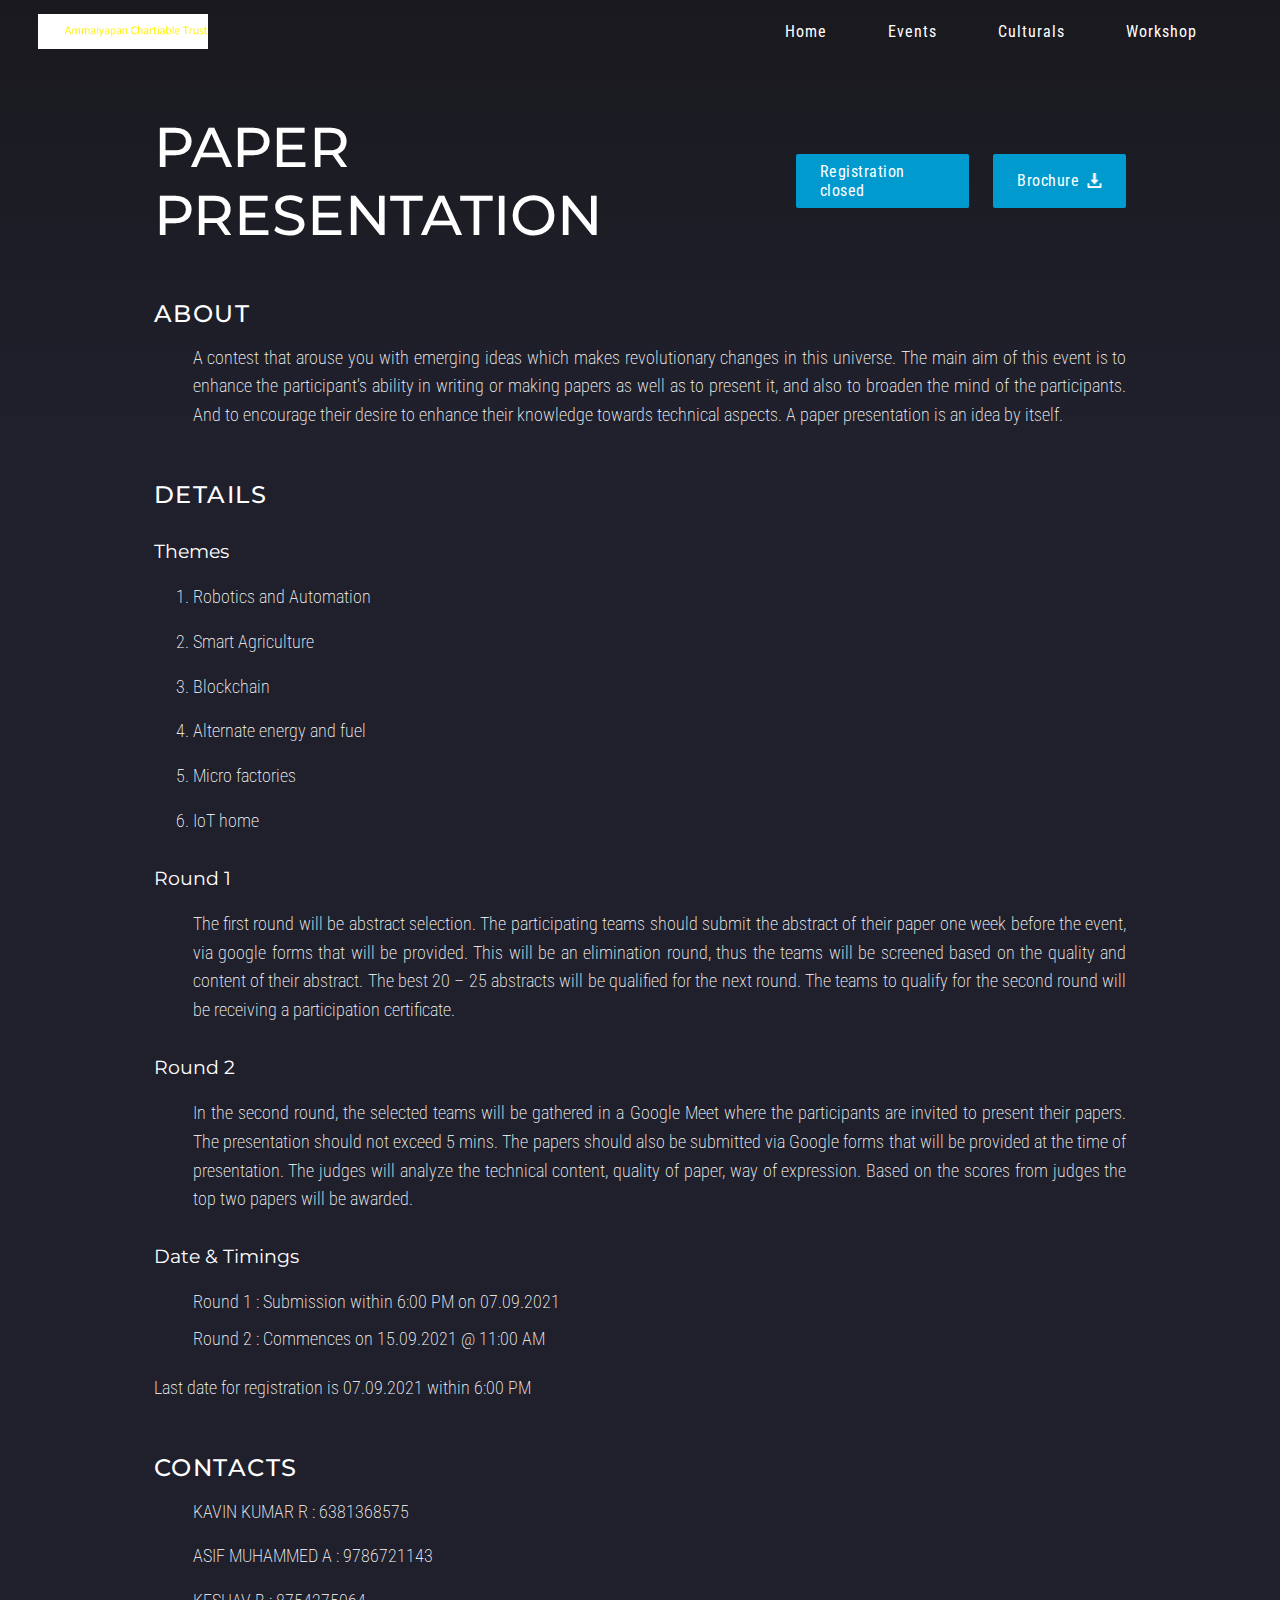
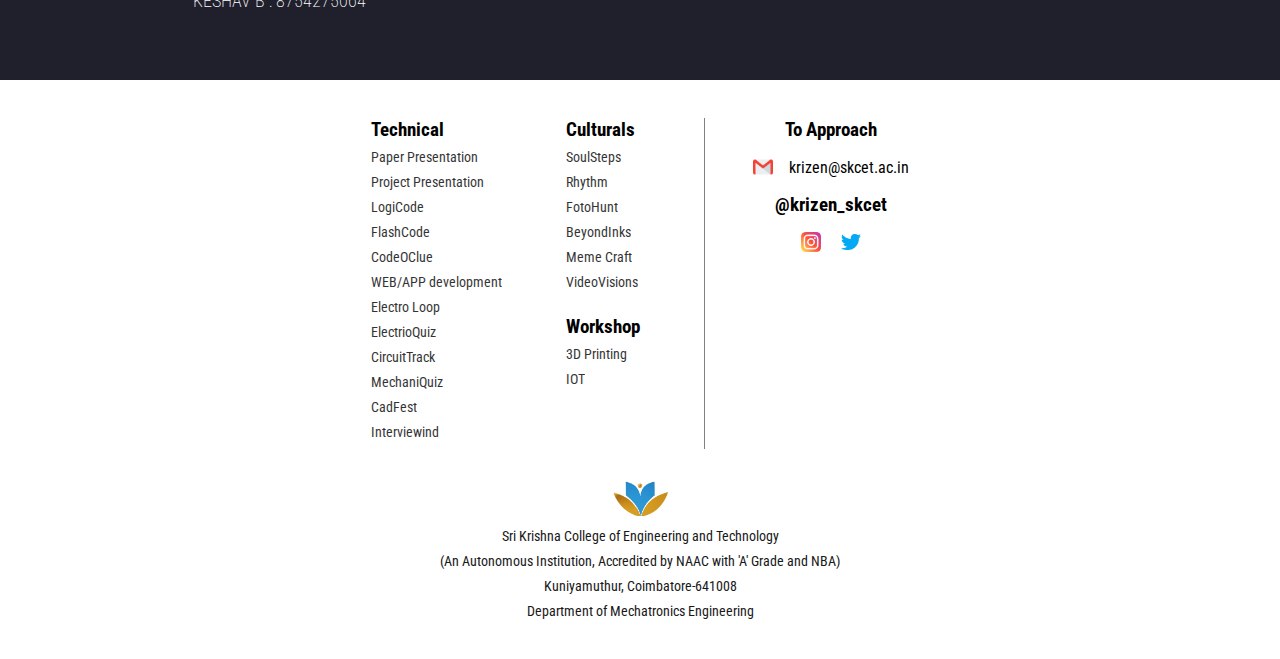
==== commit 10723137: "Changes 4" ====
--- a/Html/Description/Annadhanam.html
+++ b/Html/Description/Annadhanam.html
@@ -6,42 +6,42 @@
   <meta http-equiv="X-UA-Compatible" content="IE=edge">
   <meta name="viewport" content="width=device-width, initial-scale=1.0">
   <title>Annadhanam</title>
-  <link rel="icon" type="image/png" href="~/../resources/logo/ACTlogo.png">
-  <link rel="stylesheet" href="~/../css/Home.css">
+  <link rel="icon" type="image/png" href="/resources/logo/ACTlogo.png">
+  <link rel="stylesheet" href="/css/Home.css">
 </head>
 
 <body>
 
   <header class="navigation">
-    <img src="~/../resources/logo/ACT.png" alt="logo" class="logo skcetlogo">
+    <img src="/resources/logo/ACT.png" alt="logo" class="logo skcetlogo">
     <div class="nav">
       <div class="nav__item">
-        <a href="~/../index.html">Home</a>
-      </div>
-
-      <div class="nav__item">
-        <a href="~/../Html/event pages/Events.html">Events</a>
+        <a href="/index.html">Home</a>
+      </div>
+
+      <div class="nav__item">
+        <a href="/Html/event pages/Events.html">Events</a>
         <div class="dropdown">
-          <a href="~/../Html/Description/Annadhanam.html">Annadhanam</a>
-          <a href="~/../Html/Description/MedicalCamp.html">Medical Camp</a>
-        </div>
-      </div>
-
-
-
-      <div class="nav__item">
-        <a href="~/../Html/event pages/nonTechnical.html">Culturals</a>
+          <a href="/Html/Description/Annadhanam.html">Annadhanam</a>
+          <a href="/Html/Description/MedicalCamp.html">Medical Camp</a>
+        </div>
+      </div>
+
+
+
+      <div class="nav__item">
+        <a href="/Html/event pages/nonTechnical.html">Culturals</a>
         <div class="dropdown">
-          <a href="~/../Html/Description/soulSteps.html">SoulSteps</a>
-          <a href="~/../Html/Description/rhythm.html">Rhythm</a>
-          <a href="~/../Html/Description/fotoHunt.html">FotoHunt</a>
-          <a href="~/../Html/Description/beyondInks.html">BeyondInks</a>
-          <a href="~/../Html/Description/memeCraft.html">Meme Craft</a>
-          <a href="~/../Html/Description/videoVision.html">VideoVisions</a>
-        </div>
-      </div>
-      <div class="nav__item">
-        <a href="~/../Html/event pages/workshop.html">Workshop</a>
+          <a href="/Html/Description/soulSteps.html">SoulSteps</a>
+          <a href="/Html/Description/rhythm.html">Rhythm</a>
+          <a href="/Html/Description/fotoHunt.html">FotoHunt</a>
+          <a href="/Html/Description/beyondInks.html">BeyondInks</a>
+          <a href="/Html/Description/memeCraft.html">Meme Craft</a>
+          <a href="/Html/Description/videoVision.html">VideoVisions</a>
+        </div>
+      </div>
+      <div class="nav__item">
+        <a href="/Html/event pages/workshop.html">Workshop</a>
       </div>
     </div>
     <div class="phone__nav">
@@ -50,10 +50,10 @@
       </div>
       <div class="navbar">
         <div class="nav__links">
-          <a href="~/../index.html">Home</a>
-          <a href="~/../Html/event pages/Technical.html">Technical</a>
-          <a href="~/../Html/event pages/nonTechnical.html">Culturals</a>
-          <a href="~/../Html/event pages/workshop.html">Workshop</a>
+          <a href="/index.html">Home</a>
+          <a href="/Html/event pages/Technical.html">Technical</a>
+          <a href="/Html/event pages/nonTechnical.html">Culturals</a>
+          <a href="/Html/event pages/workshop.html">Workshop</a>
         </div>
       </div>
     </div>
@@ -150,33 +150,33 @@
           <div class="events__links">
             <div class="Technical__links">
               <h3 class="link__title">Technical</h3>
-              <a href="~/../Html/Description/PaperPresentaion.html">Paper Presentation</a>
-              <a href="~/../Html/Description/ProjectPresentation.html">Project Presentation</a>
-              <a href="~/../Html/Description/LogiCode.html">LogiCode</a>
-              <a href="~/../Html/Description/FlashCode.html">FlashCode</a>
-              <a href="~/../Html/Description/CodeOClue.html">CodeOClue</a>
-              <a href="~/../Html/Description/WebAppDevelopment.html">WEB/APP development</a>
-              <a href="~/../Html/Description/ElectroLoop.html">Electro Loop</a>
-              <a href="~/../Html/Description/electrioQuiz.html">ElectrioQuiz</a>
-              <a href="~/../Html/Description/circuitTrack.html">CircuitTrack</a>
-              <a href="~/../Html/Description/MechaniQuiz.html">MechaniQuiz</a>
-              <a href="~/../Html/Description/cadFest.html">CadFest</a>
-              <a href="~/../Html/Description/interviewWind.html">Interviewind</a>
+              <a href="/Html/Description/PaperPresentaion.html">Paper Presentation</a>
+              <a href="/Html/Description/ProjectPresentation.html">Project Presentation</a>
+              <a href="/Html/Description/LogiCode.html">LogiCode</a>
+              <a href="/Html/Description/FlashCode.html">FlashCode</a>
+              <a href="/Html/Description/CodeOClue.html">CodeOClue</a>
+              <a href="/Html/Description/WebAppDevelopment.html">WEB/APP development</a>
+              <a href="/Html/Description/ElectroLoop.html">Electro Loop</a>
+              <a href="/Html/Description/electrioQuiz.html">ElectrioQuiz</a>
+              <a href="/Html/Description/circuitTrack.html">CircuitTrack</a>
+              <a href="/Html/Description/MechaniQuiz.html">MechaniQuiz</a>
+              <a href="/Html/Description/cadFest.html">CadFest</a>
+              <a href="/Html/Description/interviewWind.html">Interviewind</a>
             </div>
             <div class="secondary__events">
               <div class="non-technical__links">
                 <h3 class="link__title">Culturals</h3>
-                <a href="~/../Html/Description/soulSteps.html">SoulSteps</a>
-              <a href="~/../Html/Description/rhythm.html">Rhythm</a>
-              <a href="~/../Html/Description/fotoHunt.html">FotoHunt</a>
-              <a href="~/../Html/Description/beyondInks.html">BeyondInks</a>
-              <a href="~/../Html/Description/memeCraft.html">Meme Craft</a>
-              <a href="~/../Html/Description/videoVision.html">VideoVisions</a>
+                <a href="/Html/Description/soulSteps.html">SoulSteps</a>
+              <a href="/Html/Description/rhythm.html">Rhythm</a>
+              <a href="/Html/Description/fotoHunt.html">FotoHunt</a>
+              <a href="/Html/Description/beyondInks.html">BeyondInks</a>
+              <a href="/Html/Description/memeCraft.html">Meme Craft</a>
+              <a href="/Html/Description/videoVision.html">VideoVisions</a>
               </div>
               <div class="workshop__links">
                 <h3 class="link__title">Workshop</h3>
-                <a href="~/../Html/event pages/workshop.html">3D Printing</a>
-                <a href="~/../Html/event pages/workshop.html">IOT</a>
+                <a href="/Html/event pages/workshop.html">3D Printing</a>
+                <a href="/Html/event pages/workshop.html">IOT</a>
               </div>
             </div>
           </div>
@@ -185,20 +185,20 @@
                 <div class="contact__info">
                   <h3 class="info__title">To Approach</h3>
                   <div class="info__mail">
-                      <img class="sm__image" src="~/../resources/images/gmail.png" alt="">
+                      <img class="sm__image" src="/resources/images/gmail.png" alt="">
                       <a class="mail" href="mailto:krizen@skcet.ac.in">krizen@skcet.ac.in</a>
                   </div>
                 </div>
                 <div class="contact__social">
                   <h3 class="social__title">@krizen_skcet</h3>
-                  <a href="https://www.instagram.com/krizen_skcet/"><img class="sm__image insta" src="~/../resources/images/instagram.png" alt="instagram"></a>
-                  <a href="https://twitter.com/krizen_skcet"><img class="sm__image" src="~/../resources/images/twitter.png" alt="twitter"></a>
+                  <a href="https://www.instagram.com/krizen_skcet/"><img class="sm__image insta" src="/resources/images/instagram.png" alt="instagram"></a>
+                  <a href="https://twitter.com/krizen_skcet"><img class="sm__image" src="/resources/images/twitter.png" alt="twitter"></a>
                 </div>
             </div>
           </div>
       </div>
       <div class="college">
-          <a href="http://www.skcet.ac.in/"><img src="~/../resources/logo/skcetLogo.png" alt=""></a>
+          <a href="http://www.skcet.ac.in/"><img src="/resources/logo/skcetLogo.png" alt=""></a>
           <p>Sri Krishna College of Engineering and Technology</p>
           <p>(An Autonomous Institution, Accredited by NAAC with 'A' Grade and NBA)</p>
               <p>Kuniyamuthur, Coimbatore-641008</p>
@@ -208,25 +208,25 @@
     <div class="footer__phone">
       <div class="phone__content">
         <div class="top__content">
-          <a href="~/../Html/event pages/Technical.html">Technical</a>
+          <a href="/Html/event pages/Technical.html">Technical</a>
           <p>|</p>
-          <a href="~/../Html/event pages/nonTechnical.html">Culturals</a>
+          <a href="/Html/event pages/nonTechnical.html">Culturals</a>
           <p>|</p>
-          <a href="~/../Html/event pages/workshop.html">Workshop</a>
+          <a href="/Html/event pages/workshop.html">Workshop</a>
         </div>
         <div class="middle__content">
             <div class="info__mail">
-              <img class="sm__image" src="~/../resources/images/gmail.png" alt="">
+              <img class="sm__image" src="/resources/images/gmail.png" alt="">
               <a class="mail" href="mailto:krizen@skcet.ac.in">krizen@skcet.ac.in</a>
             </div>
         </div>
         <div class="bottom__content">
             <p>@krizen_skcet</p>
-            <a href="https://www.instagram.com/krizen_skcet/"><img class="sm__image insta" src="~/../resources/images/instagram.png" alt="instagram"></a>
-            <a href="https://twitter.com/krizen_skcet"><img class="sm__image" src="~/../resources/images/twitter.png" alt="twitter"></a>
+            <a href="https://www.instagram.com/krizen_skcet/"><img class="sm__image insta" src="/resources/images/instagram.png" alt="instagram"></a>
+            <a href="https://twitter.com/krizen_skcet"><img class="sm__image" src="/resources/images/twitter.png" alt="twitter"></a>
         </div>
         <div class="college">
-            <a href="http://www.skcet.ac.in/"><img src="~/../resources/logo/skcetLogo.png" alt=""></a>
+            <a href="http://www.skcet.ac.in/"><img src="/resources/logo/skcetLogo.png" alt=""></a>
             <p>Sri Krishna College of Engineering and Technology</p>
             <p>(An Autonomous Institution, Accredited by NAAC with 'A' Grade and NBA)</p>
               <p>Kuniyamuthur, Coimbatore-641008</p>
@@ -237,7 +237,7 @@
   </footer>
 
   <script src="https://ajax.googleapis.com/ajax/libs/jquery/3.6.0/jquery.min.js"></script>
-  <script src="~/../js/index.js"></script>
+  <script src="/js/index.js"></script>
 </body>
 
 </html>--- a/css/Home.css
+++ b/css/Home.css
@@ -0,0 +1,1072 @@
+@import url("https://fonts.googleapis.com/css2?family=Roboto+Condensed:wght@300;400;700&display=swap");
+@import url("https://fonts.googleapis.com/css2?family=Montserrat:wght@100;200;300;400;500;600;700;800;900&display=swap");
+.footer__section {
+  width: 100%;
+  padding: 3% 5%;
+  display: -webkit-box;
+  display: -ms-flexbox;
+  display: flex;
+  -webkit-box-pack: center;
+      -ms-flex-pack: center;
+          justify-content: center;
+  -webkit-box-align: center;
+      -ms-flex-align: center;
+          align-items: center;
+  background-color: white;
+}
+
+.footer__section .footer__content {
+  display: -webkit-box;
+  display: -ms-flexbox;
+  display: flex;
+  -webkit-box-orient: vertical;
+  -webkit-box-direction: normal;
+      -ms-flex-direction: column;
+          flex-direction: column;
+}
+
+.footer__section .footer__content .footer__top {
+  display: -webkit-box;
+  display: -ms-flexbox;
+  display: flex;
+  margin-bottom: 2rem;
+}
+
+.footer__section .footer__content .events__links {
+  border-right: 1.5px solid grey;
+  display: -webkit-box;
+  display: -ms-flexbox;
+  display: flex;
+  margin-right: 3rem;
+}
+
+.footer__section .footer__content .events__links .secondary__events .non-technical__links {
+  margin-bottom: 1rem;
+}
+
+.footer__section .footer__content .events__links .Technical__links,
+.footer__section .footer__content .events__links .non-technical__links,
+.footer__section .footer__content .events__links .workshop__links {
+  display: -webkit-box;
+  display: -ms-flexbox;
+  display: flex;
+  -webkit-box-orient: vertical;
+  -webkit-box-direction: normal;
+      -ms-flex-direction: column;
+          flex-direction: column;
+  margin-right: 4rem;
+}
+
+.footer__section .footer__content .events__links .Technical__links h3,
+.footer__section .footer__content .events__links .non-technical__links h3,
+.footer__section .footer__content .events__links .workshop__links h3 {
+  font-size: 1.2rem;
+  margin-bottom: 0.5rem;
+}
+
+.footer__section .footer__content .events__links .Technical__links a,
+.footer__section .footer__content .events__links .non-technical__links a,
+.footer__section .footer__content .events__links .workshop__links a {
+  text-decoration: none;
+  font-size: 0.9rem;
+  color: black;
+  opacity: 80%;
+  margin-bottom: 0.5rem;
+}
+
+.footer__section .footer__content .events__links .Technical__links a:hover,
+.footer__section .footer__content .events__links .non-technical__links a:hover,
+.footer__section .footer__content .events__links .workshop__links a:hover {
+  opacity: 100%;
+}
+
+.footer__section .footer__content .footer__contact {
+  display: -webkit-box;
+  display: -ms-flexbox;
+  display: flex;
+  -webkit-box-orient: vertical;
+  -webkit-box-direction: normal;
+      -ms-flex-direction: column;
+          flex-direction: column;
+  -webkit-box-align: center;
+      -ms-flex-align: center;
+          align-items: center;
+}
+
+.footer__section .footer__content .footer__contact .contact__info {
+  text-align: center;
+  display: -webkit-box;
+  display: -ms-flexbox;
+  display: flex;
+  -webkit-box-orient: vertical;
+  -webkit-box-direction: normal;
+      -ms-flex-direction: column;
+          flex-direction: column;
+  margin-bottom: 1rem;
+}
+
+.footer__section .footer__content .footer__contact .contact__info h3 {
+  font-size: 1.2rem;
+  margin-bottom: 1rem;
+}
+
+.footer__section .footer__content .footer__contact .contact__info .info__mail {
+  display: -webkit-box;
+  display: -ms-flexbox;
+  display: flex;
+  -webkit-box-align: center;
+      -ms-flex-align: center;
+          align-items: center;
+}
+
+.footer__section .footer__content .footer__contact .contact__info .info__mail a {
+  text-decoration: none;
+  color: black;
+  margin-left: 1rem;
+}
+
+.footer__section .footer__content .footer__contact .contact__social {
+  text-align: center;
+}
+
+.footer__section .footer__content .footer__contact .contact__social h3 {
+  font-size: 1.2rem;
+  margin-bottom: 1rem;
+}
+
+.footer__section .footer__content .sm__image {
+  width: 20px;
+  height: 20px;
+}
+
+.footer__section .footer__content .insta {
+  margin-right: 1rem;
+}
+
+.footer__section .footer__phone {
+  padding: 4% 2%;
+  width: 100%;
+  display: none;
+}
+
+.footer__section .footer__phone .phone__content {
+  width: 100%;
+  display: -webkit-box;
+  display: -ms-flexbox;
+  display: flex;
+  -webkit-box-orient: vertical;
+  -webkit-box-direction: normal;
+      -ms-flex-direction: column;
+          flex-direction: column;
+}
+
+.footer__section .footer__phone .phone__content .top__content {
+  display: -webkit-box;
+  display: -ms-flexbox;
+  display: flex;
+  -webkit-box-pack: center;
+      -ms-flex-pack: center;
+          justify-content: center;
+  margin-bottom: 1.5rem;
+}
+
+.footer__section .footer__phone .phone__content .top__content a {
+  text-decoration: none;
+  color: black;
+}
+
+.footer__section .footer__phone .phone__content .top__content p {
+  margin: 0 5%;
+  opacity: 60%;
+}
+
+.footer__section .footer__phone .phone__content .middle__content {
+  display: -webkit-box;
+  display: -ms-flexbox;
+  display: flex;
+  -webkit-box-orient: vertical;
+  -webkit-box-direction: normal;
+      -ms-flex-direction: column;
+          flex-direction: column;
+  -webkit-box-align: center;
+      -ms-flex-align: center;
+          align-items: center;
+  padding-right: 5%;
+  margin-bottom: 1.5rem;
+}
+
+.footer__section .footer__phone .phone__content .middle__content .info__mail {
+  display: -webkit-box;
+  display: -ms-flexbox;
+  display: flex;
+}
+
+.footer__section .footer__phone .phone__content .middle__content .info__mail a {
+  text-decoration: none;
+  color: black;
+  margin-left: 1rem;
+}
+
+.footer__section .footer__phone .phone__content .bottom__content {
+  display: -webkit-box;
+  display: -ms-flexbox;
+  display: flex;
+  -webkit-box-pack: center;
+      -ms-flex-pack: center;
+          justify-content: center;
+  margin-bottom: 1.5rem;
+}
+
+.footer__section .footer__phone .phone__content .bottom__content p {
+  margin-right: 1rem;
+}
+
+.footer__section .footer__phone .phone__content .sm__image {
+  width: 20px;
+  height: 20px;
+}
+
+.footer__section .footer__phone .phone__content .insta {
+  margin-right: 1rem;
+}
+
+.footer__section .college {
+  text-align: center;
+}
+
+.footer__section .college img {
+  width: 55px;
+  height: 35px;
+  margin-bottom: 0.5rem;
+  -o-object-fit: cover;
+     object-fit: cover;
+}
+
+.footer__section .college p {
+  color: black;
+  opacity: 90%;
+  font-size: .9rem;
+}
+
+.footer__section .college p + p {
+  margin-top: 0.5rem;
+}
+
+@media screen and (max-width: 568px) {
+  .footer__content {
+    display: none !important;
+  }
+  .footer__phone {
+    display: -webkit-box !important;
+    display: -ms-flexbox !important;
+    display: flex !important;
+  }
+}
+
+.navigation {
+  padding: 1% 6% 1% 3%;
+  position: absolute;
+  top: 0;
+  left: 0;
+  z-index: 100;
+  width: 100%;
+  display: -webkit-box;
+  display: -ms-flexbox;
+  display: flex;
+  -webkit-box-pack: justify;
+      -ms-flex-pack: justify;
+          justify-content: space-between;
+  -webkit-box-align: center;
+      -ms-flex-align: center;
+          align-items: center;
+}
+
+.navigation .logo {
+  width: 40px;
+}
+
+.navigation .skcetlogo {
+  height: 35px;
+  width: 170px;
+  -o-object-fit: cover;
+     object-fit: cover;
+}
+
+.navigation .nav {
+  display: -webkit-box;
+  display: -ms-flexbox;
+  display: flex;
+}
+
+.navigation .nav .nav__item + .nav__item {
+  margin-left: 3rem;
+}
+
+.navigation .nav .nav__item {
+  display: -webkit-box;
+  display: -ms-flexbox;
+  display: flex;
+  -webkit-box-orient: vertical;
+  -webkit-box-direction: normal;
+      -ms-flex-direction: column;
+          flex-direction: column;
+  position: relative;
+}
+
+.navigation .nav .nav__item a {
+  text-decoration: none;
+  color: white;
+  padding: 0.6rem 0.4rem;
+  letter-spacing: 1px;
+}
+
+.navigation .nav .nav__item .dropdown {
+  visibility: hidden;
+  display: -webkit-box;
+  display: -ms-flexbox;
+  display: flex;
+  -webkit-box-orient: vertical;
+  -webkit-box-direction: normal;
+      -ms-flex-direction: column;
+          flex-direction: column;
+  position: absolute;
+  top: 100%;
+  left: 0;
+  z-index: -1;
+  width: 200px;
+  text-align: center;
+  background-color: white;
+  border-radius: 0.2rem;
+  opacity: 0;
+  -webkit-transform: translate(-50px, -20px);
+          transform: translate(-50px, -20px);
+  -webkit-transition: all 0.4s ease;
+  transition: all 0.4s ease;
+}
+
+.navigation .nav .nav__item .dropdown a {
+  color: black;
+  padding: 0.7rem;
+}
+
+.navigation .nav .nav__item .dropdown a:hover {
+  background-color: #e9e9e9;
+}
+
+.navigation .nav .nav__item .dropdown a + a {
+  border-top: 1.5px solid #d8d8d8;
+}
+
+.navigation .nav .nav__item:hover .dropdown {
+  visibility: visible;
+  opacity: 1;
+  z-index: 1;
+  -webkit-transform: translate(-50px, 0px);
+          transform: translate(-50px, 0px);
+  -webkit-transition-delay: 0s, 0s, 0.3s;
+          transition-delay: 0s, 0s, 0.3s;
+  pointer-events: all;
+}
+
+.navigation .nav .nav__item:focus .dropdown {
+  visibility: hidden;
+}
+
+.navigation .phone__nav {
+  display: none;
+}
+
+.navigation .phone__nav .menu__btn {
+  position: relative;
+  display: -webkit-box;
+  display: -ms-flexbox;
+  display: flex;
+  -webkit-box-pack: center;
+      -ms-flex-pack: center;
+          justify-content: center;
+  -webkit-box-align: center;
+      -ms-flex-align: center;
+          align-items: center;
+  width: 30px;
+  height: 30px;
+  cursor: pointer;
+  -webkit-transition: all 0.5s ease-in-out;
+  transition: all 0.5s ease-in-out;
+  z-index: 5;
+  overflow-x: hidden;
+}
+
+.navigation .phone__nav .menu__btn__burger {
+  width: 25px;
+  height: 2px;
+  background: white;
+  border-radius: 5px;
+  -webkit-transition: all 0.5s ease-in-out;
+  transition: all 0.5s ease-in-out;
+}
+
+.navigation .phone__nav .menu__btn__burger::before,
+.navigation .phone__nav .menu__btn__burger::after {
+  content: "";
+  position: absolute;
+  width: 25px;
+  height: 2px;
+  background: white;
+  border-radius: 5px;
+  -webkit-transition: all 0.5s ease-in-out;
+  transition: all 0.5s ease-in-out;
+}
+
+.navigation .phone__nav .menu__btn__burger::before {
+  -webkit-transform: translateY(-7px);
+          transform: translateY(-7px);
+}
+
+.navigation .phone__nav .menu__btn__burger::after {
+  -webkit-transform: translateY(7px);
+          transform: translateY(7px);
+}
+
+.navigation .phone__nav .menu__btn.open .menu__btn__burger {
+  -webkit-transform: translatex(-50px);
+          transform: translatex(-50px);
+  background: transparent;
+}
+
+.navigation .phone__nav .menu__btn.open .menu__btn__burger::before {
+  -webkit-transform: rotate(45deg) translate(35px, -35px);
+          transform: rotate(45deg) translate(35px, -35px);
+}
+
+.navigation .phone__nav .menu__btn.open .menu__btn__burger::after {
+  -webkit-transform: rotate(-45deg) translate(35px, 35px);
+          transform: rotate(-45deg) translate(35px, 35px);
+}
+
+.navigation .phone__nav .navbar {
+  position: fixed;
+  top: 0;
+  right: 0;
+  width: 50%;
+  height: 100vh;
+  width: 0;
+  background-color: #20202d;
+  -webkit-box-shadow: 3px 0 20px black;
+          box-shadow: 3px 0 20px black;
+  overflow: hidden;
+  display: -webkit-box;
+  display: -ms-flexbox;
+  display: flex;
+  -webkit-box-pack: center;
+      -ms-flex-pack: center;
+          justify-content: center;
+  -webkit-box-align: center;
+      -ms-flex-align: center;
+          align-items: center;
+}
+
+.navigation .phone__nav .navbar .nav__links {
+  display: -webkit-box;
+  display: -ms-flexbox;
+  display: flex;
+  -webkit-box-orient: vertical;
+  -webkit-box-direction: normal;
+      -ms-flex-direction: column;
+          flex-direction: column;
+  text-align: center;
+}
+
+.navigation .phone__nav .navbar .nav__links a {
+  text-decoration: none;
+  color: white;
+  font-size: 1.2rem;
+}
+
+.navigation .phone__nav .navbar .nav__links a + a {
+  margin-top: 2rem;
+}
+
+@media screen and (max-width: 823px) {
+  .navigation {
+    padding: 2% !important;
+  }
+  .navigation .logo {
+    width: 30px;
+  }
+  .navigation .phone__nav {
+    display: block;
+  }
+  .navigation .nav {
+    display: none;
+  }
+}
+
+@media screen and (max-width: 1025px) {
+  .navigation {
+    padding: 1% 2.5%;
+  }
+  .navigation .logo {
+    width: 25px;
+  }
+  .navigation .skcetlogo {
+    width: 170px;
+  }
+  .navigation .nav .dropdown {
+    display: none !important;
+  }
+}
+
+#hero {
+  width: 100%;
+}
+
+#hero .image_div {
+  width: 100%;
+  height: 100%;
+}
+
+#hero img {
+  display: block;
+  width: 100%;
+  height: 100%;
+  -o-object-fit: cover;
+     object-fit: cover;
+}
+
+#cards {
+  background-color: #20202d;
+  padding: 5%;
+}
+
+#cards .cards-content {
+  display: -webkit-box;
+  display: -ms-flexbox;
+  display: flex;
+  -ms-flex-wrap: wrap;
+      flex-wrap: wrap;
+  -webkit-box-pack: center;
+      -ms-flex-pack: center;
+          justify-content: center;
+  margin: -5rem 0 0 -5rem;
+}
+
+#cards .cards-content .event-card {
+  overflow: hidden;
+  width: 21rem;
+  border-radius: 8px;
+  margin: 5rem 0 0 5rem;
+}
+
+#cards .cards-content .event-card .event-img img {
+  width: 100%;
+  height: 200px;
+  -o-object-fit: cover;
+     object-fit: cover;
+  display: block;
+}
+
+#cards .cards-content .event-card .card-details {
+  background-color: white;
+  padding: 10%;
+  height: 100%;
+}
+
+#cards .cards-content .event-card .card-details h4 {
+  font-family: "Montserrat", sans-serif;
+  font-size: 1.2rem;
+  margin-bottom: 1rem;
+}
+
+#cards .cards-content .event-card .card-details p {
+  text-align: justify;
+  margin-bottom: 2rem;
+  line-height: 1.4rem;
+}
+
+#cards .cards-content .event-card .card-details a {
+  padding: 2.9% 10%;
+  width: 29%;
+  text-align: center;
+  text-decoration: none;
+  background-color: #009acf;
+  font-size: 1.1rem;
+  color: white;
+  letter-spacing: 1px;
+  border-radius: 5px;
+}
+
+@media screen and (max-width: 568px) {
+  #hero {
+    height: 33vh;
+  }
+  #cards {
+    padding: 15% 5% !important;
+  }
+  .cards-content {
+    margin: -4rem 0 0 -4rem !important;
+  }
+  .cards-content .event-card {
+    width: 270px !important;
+    margin: 4rem 0 0 4rem !important;
+  }
+  .cards-content .event-card .card-details {
+    padding: 8% 10% !important;
+  }
+  .cards-content .event-card .card-details h4 {
+    font-size: 1.5rem;
+    margin-bottom: 0.6rem !important;
+  }
+  .cards-content .event-card .card-details p {
+    margin-bottom: 1rem !important;
+    line-height: 1.1rem !important;
+    font-size: 0.8rem;
+  }
+  .cards-content .event-card .card-details a {
+    padding: 2.5% 6% !important;
+    font-size: .9rem !important;
+  }
+}
+
+@media screen and (min-width: 569px) and (max-width: 750px) {
+  #cards {
+    padding: 8% 5% !important;
+  }
+  .cards-content {
+    margin: -4rem 0 0 -4rem !important;
+  }
+  .cards-content .event-card {
+    width: 250px !important;
+    margin: 4rem 0 0 4rem !important;
+  }
+  .cards-content .event-card .card-details {
+    padding: 6% 10% !important;
+  }
+  .cards-content .event-card .card-details h4 {
+    font-size: 1.5rem;
+    margin-bottom: 0.6rem !important;
+  }
+  .cards-content .event-card .card-details p {
+    margin-bottom: 1rem !important;
+    line-height: 1.1rem !important;
+    font-size: 0.8rem;
+  }
+  .cards-content .event-card .card-details a {
+    width: 25% !important;
+    padding: 3% 6% !important;
+    font-size: .9rem !important;
+  }
+}
+
+@media screen and (min-width: 751px) and (max-width: 1025px) {
+  #hero {
+    height: 500px;
+  }
+  #cards {
+    padding: 8% 5% !important;
+  }
+  .cards-content {
+    margin: -4rem 0 0 -4rem !important;
+  }
+  .cards-content .event-card {
+    width: 250px !important;
+    margin: 4rem 0 0 4rem !important;
+  }
+  .cards-content .event-card .card-details {
+    padding: 7% !important;
+  }
+  .cards-content .event-card .card-details h4 {
+    font-size: 1rem !important;
+    margin-bottom: 0.6rem !important;
+  }
+  .cards-content .event-card .card-details p {
+    margin-bottom: .8rem !important;
+    line-height: 1.1rem !important;
+    font-size: 0.8rem;
+  }
+  .cards-content .event-card .card-details a {
+    width: 25% !important;
+    padding: 2.5% 5% !important;
+    font-size: .8rem !important;
+  }
+}
+
+.main {
+  color: white;
+  width: 100%;
+  background: -webkit-gradient(linear, left top, left bottom, from(var(--gradient-color-top)), color-stop(25%, var(--gradient-color-bottom)), to(var(--gradient-color-bottom)));
+  background: linear-gradient(var(--gradient-color-top) 0%, var(--gradient-color-bottom) 25%, var(--gradient-color-bottom) 100%);
+  padding: 5% 12%;
+}
+
+.mainContent {
+  width: 100%;
+  margin: 0 auto;
+  max-width: 1600px;
+}
+
+.title {
+  display: -webkit-box;
+  display: -ms-flexbox;
+  display: flex;
+  -webkit-box-pack: justify;
+      -ms-flex-pack: justify;
+          justify-content: space-between;
+  -webkit-box-align: center;
+      -ms-flex-align: center;
+          align-items: center;
+  padding: 5% 0% 0%;
+}
+
+.heading {
+  font-size: 3.5rem;
+  font-weight: 500;
+  font-family: "Montserrat", sans-serif;
+}
+
+.register {
+  background: var(--primary-color);
+  color: #fff;
+  text-decoration: none;
+  padding: 0.5rem 1.5rem;
+  border-radius: 2px;
+  letter-spacing: 0.5px;
+}
+
+.register + .register {
+  margin-left: 1.5rem;
+}
+
+.main_links {
+  display: -webkit-box;
+  display: -ms-flexbox;
+  display: flex;
+}
+
+.main_links .brochure {
+  display: -webkit-box;
+  display: -ms-flexbox;
+  display: flex;
+  -webkit-box-align: center;
+      -ms-flex-align: center;
+          align-items: center;
+}
+
+.main_links .brochure a {
+  text-decoration: none;
+  color: white;
+}
+
+.main_links .download {
+  margin-left: 0.5rem;
+  width: 15px;
+  height: 15px;
+}
+
+.aboutTitle,
+.detailsTitle,
+.contactsTitle {
+  font-weight: 500;
+  font-size: 1.5rem;
+  letter-spacing: 1.5px;
+  margin-top: 50px;
+  font-family: "Montserrat", sans-serif;
+}
+
+.aboutContent,
+.contactsContent {
+  font-weight: 200;
+  text-align: justify;
+  text-justify: inter-word;
+  font-size: 1.1rem;
+  line-height: 1.8rem;
+  margin-top: 1rem;
+  margin-left: 4%;
+  font-family: "Roboto Condensed", sans-serif;
+}
+
+.contactsContent a {
+  text-decoration: none;
+  color: white;
+}
+
+.roundsTitle {
+  font-weight: 400;
+  font-size: 1.2rem;
+  margin-top: 30px;
+  font-family: "Montserrat", sans-serif;
+}
+
+.webListContent {
+  margin-left: 4%;
+}
+
+.listsContent {
+  text-indent: 1rem;
+}
+
+.roundsContent {
+  font-weight: 200;
+  font-size: 1.1rem;
+  text-align: justify;
+  line-height: 1.8rem;
+  margin-top: 20px;
+  margin-left: 4%;
+  font-family: "Roboto Condensed", sans-serif;
+}
+
+.roundsContent li {
+  margin-bottom: 1rem;
+}
+
+.roundsContent p {
+  margin-bottom: 0.5rem;
+}
+
+.roundsContent h3 {
+  font-weight: 400;
+  letter-spacing: 0.5px;
+}
+
+.iot {
+  margin-top: 5rem;
+}
+
+@media only screen and (max-width: 1024px) {
+  .main {
+    padding: 8% 7%;
+  }
+  .title {
+    -webkit-box-orient: vertical;
+    -webkit-box-direction: normal;
+        -ms-flex-direction: column;
+            flex-direction: column;
+  }
+  .heading {
+    font-size: 2.2rem;
+    text-align: center;
+    margin-bottom: 1.5rem;
+  }
+  .aboutTitle,
+  .detailsTitle,
+  .contactsTitle {
+    font-size: 1.3rem;
+    letter-spacing: 1.5px;
+  }
+  .aboutContent,
+  .contactsContent {
+    font-size: 1rem;
+    margin-left: 0;
+  }
+  .roundsTitle {
+    font-size: 1.1rem;
+  }
+  .listsContent {
+    margin-left: 5%;
+    text-indent: 0;
+  }
+  .roundsContent {
+    font-size: 1rem;
+    margin-left: 0;
+  }
+  .themes {
+    margin-left: 2rem;
+  }
+}
+
+@media only screen and (max-width: 639px) {
+  .main {
+    padding: 15% 7%;
+  }
+}
+
+:root {
+  --primary-color: #009acf;
+  --gradient-color-top: #19191e;
+  --gradient-color-bottom: #20202d;
+}
+
+* {
+  margin: 0;
+  padding: 0;
+  -webkit-box-sizing: border-box;
+          box-sizing: border-box;
+  font-size: 100%;
+  font-family: "Roboto Condensed", sans-serif;
+}
+
+body {
+  overflow-x: hidden;
+}
+
+.hero {
+  width: 100%;
+  background-color: #20202d;
+  position: relative;
+}
+
+.hero video {
+  width: 100%;
+  height: 100%;
+  -o-object-fit: cover;
+     object-fit: cover;
+  display: block;
+}
+
+.hero__title {
+  font-size: 6rem;
+  letter-spacing: 1.5rem;
+  color: white;
+  position: absolute;
+  top: 50%;
+  left: 50%;
+  -webkit-transform: translate(-50%, -50%);
+          transform: translate(-50%, -50%);
+}
+
+.events__section {
+  width: 100%;
+  padding: 10% 0;
+  display: -webkit-box;
+  display: -ms-flexbox;
+  display: flex;
+  -webkit-box-orient: vertical;
+  -webkit-box-direction: normal;
+      -ms-flex-direction: column;
+          flex-direction: column;
+  background-color: #20202d;
+}
+
+.events__section .second {
+  padding-right: 0 !important;
+}
+
+.events__section .second .second_image {
+  padding-right: 0;
+}
+
+.events__section .event {
+  display: -webkit-box;
+  display: -ms-flexbox;
+  display: flex;
+  -webkit-box-pack: justify;
+      -ms-flex-pack: justify;
+          justify-content: space-between;
+  width: 100%;
+  max-width: 1600px;
+  margin: 0 auto 10rem;
+}
+
+.events__section .event__image {
+  width: 50em;
+  -webkit-box-shadow: 0 0 20 black;
+          box-shadow: 0 0 20 black;
+  border-radius: 0.5rem;
+}
+
+.events__section .event__div {
+  display: -webkit-box;
+  display: -ms-flexbox;
+  display: flex;
+  -webkit-box-pack: center;
+      -ms-flex-pack: center;
+          justify-content: center;
+  -webkit-box-align: center;
+      -ms-flex-align: center;
+          align-items: center;
+  width: 100%;
+}
+
+.events__section .event__div .inner__content {
+  text-align: center;
+  color: white;
+  width: 400px;
+  display: -webkit-box;
+  display: -ms-flexbox;
+  display: flex;
+  -webkit-box-orient: vertical;
+  -webkit-box-direction: normal;
+      -ms-flex-direction: column;
+          flex-direction: column;
+  -webkit-box-align: center;
+      -ms-flex-align: center;
+          align-items: center;
+}
+
+.events__section .event__div .inner__content .event__title {
+  font-size: 2rem;
+  margin-bottom: 1rem;
+}
+
+.events__section .event__div .inner__content .event__description {
+  line-height: 1.5rem;
+  margin-bottom: 1.5rem;
+}
+
+.events__section .event__div .inner__content .event__overview {
+  letter-spacing: 0.5px;
+  text-decoration: none;
+  color: white;
+  padding: 0.5rem 1.5rem;
+  background-color: #009acf;
+  border-radius: 3px;
+}
+
+@media screen and (max-width: 736px) {
+  .hero {
+    height: 250px;
+  }
+  .hero__title {
+    font-size: 3rem;
+  }
+  .event__section {
+    padding: 10% 2% !important;
+  }
+  .event__image {
+    width: 99% !important;
+    height: 20% !important;
+  }
+  .event__div,
+  .event {
+    width: 99% !important;
+    padding: 0 !important;
+  }
+  .event__description {
+    text-align: justify;
+    text-align-last: center;
+    padding: 1%;
+  }
+}
+
+@media screen and (max-width: 1024px) {
+  .event {
+    -webkit-box-orient: vertical;
+    -webkit-box-direction: normal;
+        -ms-flex-direction: column;
+            flex-direction: column;
+    -webkit-box-align: center;
+        -ms-flex-align: center;
+            align-items: center;
+    margin-bottom: 4rem !important;
+    padding: 0 !important;
+  }
+  .event .event__image {
+    width: 45rem;
+    margin-bottom: 3rem;
+  }
+  .second {
+    -webkit-box-orient: vertical !important;
+    -webkit-box-direction: reverse !important;
+        -ms-flex-direction: column-reverse !important;
+            flex-direction: column-reverse !important;
+  }
+}
+
+@media screen and (min-width: 1300px) and (max-width: 1400px) {
+  .event {
+    padding-right: 3% !important;
+  }
+  .second {
+    padding-left: 3% !important;
+  }
+}
+/*# sourceMappingURL=Home.css.map */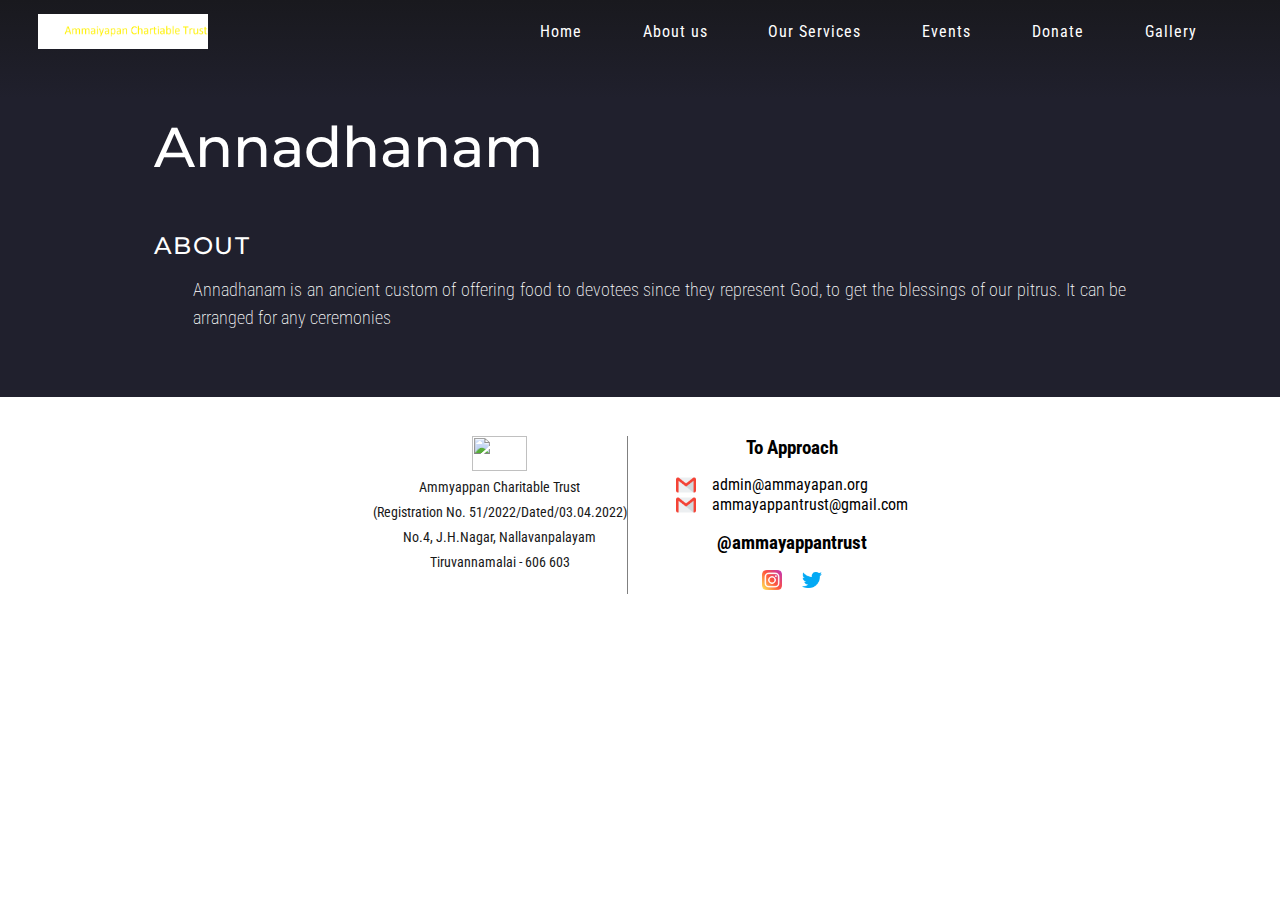
==== commit 9082ac1e: "Changes 7" ====
--- a/Html/Description/Annadhanam.html
+++ b/Html/Description/Annadhanam.html
@@ -18,7 +18,12 @@
       <div class="nav__item">
         <a href="/index.html">Home</a>
       </div>
-
+      <div class="nav__item">
+        <a href="/Html/event pages/Aboutus.html">About us</a>
+      </div>
+      <div class="nav__item">
+        <a href="/Html/event pages/OurServices.html">Our Services</a>
+      </div>
       <div class="nav__item">
         <a href="/Html/event pages/Events.html">Events</a>
         <div class="dropdown">
@@ -26,24 +31,14 @@
           <a href="/Html/Description/MedicalCamp.html">Medical Camp</a>
         </div>
       </div>
-
-
-
       <div class="nav__item">
-        <a href="/Html/event pages/nonTechnical.html">Culturals</a>
-        <div class="dropdown">
-          <a href="/Html/Description/soulSteps.html">SoulSteps</a>
-          <a href="/Html/Description/rhythm.html">Rhythm</a>
-          <a href="/Html/Description/fotoHunt.html">FotoHunt</a>
-          <a href="/Html/Description/beyondInks.html">BeyondInks</a>
-          <a href="/Html/Description/memeCraft.html">Meme Craft</a>
-          <a href="/Html/Description/videoVision.html">VideoVisions</a>
-        </div>
+        <a href="/Html/event pages/Donate.html">Donate</a>
       </div>
       <div class="nav__item">
-        <a href="/Html/event pages/workshop.html">Workshop</a>
+        <a href="/Html/event pages/Gallery.html">Gallery</a>
       </div>
     </div>
+
     <div class="phone__nav">
       <div class="menu__btn">
         <div class="menu__btn__burger"></div>
@@ -51,9 +46,11 @@
       <div class="navbar">
         <div class="nav__links">
           <a href="/index.html">Home</a>
-          <a href="/Html/event pages/Technical.html">Technical</a>
-          <a href="/Html/event pages/nonTechnical.html">Culturals</a>
-          <a href="/Html/event pages/workshop.html">Workshop</a>
+          <a href="/Html/event pages/Aboutus.html">About us</a>
+          <a href="/Html/event pages/OurServices.html">Our Services</a>
+          <a href="/Html/event pages/Events.html">Events</a>
+          <a href="/Html/event pages/Donate.html">Donate</a>
+          <a href="/Html/event pages/Gallery.html">Gallery</a>
         </div>
       </div>
     </div>
@@ -64,81 +61,15 @@
     <div class="mainContent">
       <div class="background"></div>
       <div class="title">
-        <div class="heading">PAPER PRESENTATION</div>
-        <div class="main_links">
-          <a class="register" href="">Registration closed</a>
-          <div class="register brochure">
-            <a  href="\resources\Brochure\PaperPresentation Brochure.pdf" download="Paper Presentation Brochure">Brochure</a>
-            <img class="download" src="\resources\images\download (1).png" alt="download">
-          </div>
-        </div>
+        <div class="heading">Annadhanam</div>
       </div>
       <div class="about">
         <h2 class="aboutTitle">ABOUT</h2>
         <p class="aboutContent">
           
-            A contest that arouse you with emerging ideas which makes revolutionary changes in this universe. 
-            The main aim of this event is to enhance the participant's ability in writing  or making papers as well as to present it, and also to broaden the mind of the participants. 
-            And to encourage their desire to enhance their knowledge towards technical aspects.
-            A paper presentation is an idea by itself.
+          Annadhanam is an ancient custom of offering food to devotees since they represent God, 
+          to get the blessings of our pitrus. It can be arranged for any ceremonies
 
-        </p>
-      </div>
-      <div class="details">
-        <h2 class="detailsTitle">DETAILS</h2>
-        <div class="detailsContent">
-          <div class="rounds">
-            <h3 class="roundsTitle">Themes</h3>
-            <div class="roundsContent themes">
-              <ol>
-                <li>Robotics and Automation</li>
-                <li>Smart Agriculture</li>
-                <li>Blockchain</li>
-                <li>Alternate energy and fuel</li>
-                <li>Micro factories</li>
-                <li>IoT home</li>
-              </ol>
-            </div>
-            <h3 class="roundsTitle">Round 1</h3>
-            <div class="roundsContent">
-              <p>
-                The first round will be abstract selection. 
-                The participating teams should submit the abstract of their paper one week before the event, via google forms that will be provided. 
-                This will be an elimination round, thus the teams will be screened based on the quality and content of their abstract. 
-                The best 20 – 25 abstracts will be qualified for the next round. 
-                The teams to qualify for the second round will be receiving a participation certificate.
-              </p>
-            </div>
-            <h3 class="roundsTitle">Round 2</h3>
-            <div class="roundsContent">
-              <p>
-                In the second round, the selected teams will be gathered in a Google Meet where the participants are invited to present their papers. 
-                The presentation should not exceed 5 mins. 
-                The papers should also be submitted via Google forms that will be provided at the time of presentation. 
-                The judges will analyze the technical content, quality of paper, way of expression. 
-                Based on the scores from judges the top two papers will be awarded.
-              </p>
-            </div>
-              <h3 class="roundsTitle">Date & Timings</h3>
-              <div class="roundsContent">
-                  <p>Round 1 : Submission within 6:00 PM on 07.09.2021</p>
-                  <p>Round 2 : Commences on 15.09.2021 @ 11:00 AM</p>
-              </div>
-              <p class="roundsContent" style="margin-left: 0 !important;">Last date for registration is 07.09.2021 within 6:00 PM</p>
-          </div>
-        </div>
-      </div>
-      <div class="contacts">
-
-        <h2 class="contactsTitle">CONTACTS</h2>
-        <p class="contactsContent">
-          KAVIN KUMAR R : <a href="tel:6381368575">6381368575</a>
-        </p>
-        <p class="contactsContent">
-          ASIF MUHAMMED A : <a href="tel:9786721143">9786721143</a>
-        </p>
-        <p class="contactsContent">
-          KESHAV B : 8754275064
         </p>
       </div>
     </div>
@@ -148,36 +79,12 @@
     <div class="footer__content">
       <div class="footer__top">
           <div class="events__links">
-            <div class="Technical__links">
-              <h3 class="link__title">Technical</h3>
-              <a href="/Html/Description/PaperPresentaion.html">Paper Presentation</a>
-              <a href="/Html/Description/ProjectPresentation.html">Project Presentation</a>
-              <a href="/Html/Description/LogiCode.html">LogiCode</a>
-              <a href="/Html/Description/FlashCode.html">FlashCode</a>
-              <a href="/Html/Description/CodeOClue.html">CodeOClue</a>
-              <a href="/Html/Description/WebAppDevelopment.html">WEB/APP development</a>
-              <a href="/Html/Description/ElectroLoop.html">Electro Loop</a>
-              <a href="/Html/Description/electrioQuiz.html">ElectrioQuiz</a>
-              <a href="/Html/Description/circuitTrack.html">CircuitTrack</a>
-              <a href="/Html/Description/MechaniQuiz.html">MechaniQuiz</a>
-              <a href="/Html/Description/cadFest.html">CadFest</a>
-              <a href="/Html/Description/interviewWind.html">Interviewind</a>
-            </div>
-            <div class="secondary__events">
-              <div class="non-technical__links">
-                <h3 class="link__title">Culturals</h3>
-                <a href="/Html/Description/soulSteps.html">SoulSteps</a>
-              <a href="/Html/Description/rhythm.html">Rhythm</a>
-              <a href="/Html/Description/fotoHunt.html">FotoHunt</a>
-              <a href="/Html/Description/beyondInks.html">BeyondInks</a>
-              <a href="/Html/Description/memeCraft.html">Meme Craft</a>
-              <a href="/Html/Description/videoVision.html">VideoVisions</a>
-              </div>
-              <div class="workshop__links">
-                <h3 class="link__title">Workshop</h3>
-                <a href="/Html/event pages/workshop.html">3D Printing</a>
-                <a href="/Html/event pages/workshop.html">IOT</a>
-              </div>
+            <div class="college">
+              <a href="http://ammayapan.org/"><img src="/resources/logo/ACTLogo.png" alt=""></a>
+              <p>Ammyappan Charitable Trust</p>
+              <p>(Registration No. 51/2022/Dated/03.04.2022)</p>
+                  <p>No.4, J.H.Nagar, Nallavanpalayam</p>
+                  <p>Tiruvannamalai - 606 603</p>
             </div>
           </div>
           <div class="footer__contact">
@@ -186,51 +93,46 @@
                   <h3 class="info__title">To Approach</h3>
                   <div class="info__mail">
                       <img class="sm__image" src="/resources/images/gmail.png" alt="">
-                      <a class="mail" href="mailto:krizen@skcet.ac.in">krizen@skcet.ac.in</a>
+                      <a class="mail" href="mailto:admin@ammayapan.org">admin@ammayapan.org</a>
                   </div>
+                  <div class="info__mail">
+                      <img class="sm__image" src="/resources/images/gmail.png" alt="">
+                      <a class="mail" href="mailto:ammayappantrust@gmail.com">ammayappantrust@gmail.com</a>
+                  </div>                    
                 </div>
                 <div class="contact__social">
-                  <h3 class="social__title">@krizen_skcet</h3>
-                  <a href="https://www.instagram.com/krizen_skcet/"><img class="sm__image insta" src="/resources/images/instagram.png" alt="instagram"></a>
-                  <a href="https://twitter.com/krizen_skcet"><img class="sm__image" src="/resources/images/twitter.png" alt="twitter"></a>
+                  <h3 class="social__title">@ammayappantrust</h3>
+                  <a href="https://www.instagram.com/ammayappantrust/"><img class="sm__image insta" src="/resources/images/instagram.png" alt="instagram"></a>
+                  <a href="https://twitter.com/ammayappantrust"><img class="sm__image" src="/resources/images/twitter.png" alt="twitter"></a>
                 </div>
             </div>
           </div>
       </div>
-      <div class="college">
-          <a href="http://www.skcet.ac.in/"><img src="/resources/logo/skcetLogo.png" alt=""></a>
-          <p>Sri Krishna College of Engineering and Technology</p>
-          <p>(An Autonomous Institution, Accredited by NAAC with 'A' Grade and NBA)</p>
-              <p>Kuniyamuthur, Coimbatore-641008</p>
-              <p>Department of Mechatronics Engineering</p>
-      </div>
-    </div>
+    </div>      
     <div class="footer__phone">
       <div class="phone__content">
-        <div class="top__content">
-          <a href="/Html/event pages/Technical.html">Technical</a>
-          <p>|</p>
-          <a href="/Html/event pages/nonTechnical.html">Culturals</a>
-          <p>|</p>
-          <a href="/Html/event pages/workshop.html">Workshop</a>
-        </div>
         <div class="middle__content">
             <div class="info__mail">
               <img class="sm__image" src="/resources/images/gmail.png" alt="">
-              <a class="mail" href="mailto:krizen@skcet.ac.in">krizen@skcet.ac.in</a>
+              <a class="mail" href="mailto:admin@ammayapan.org">admin@ammayapan.org</a>
             </div>
+            <div class="info__mail">
+              <img class="sm__image" src="/resources/images/gmail.png" alt="">
+              <a class="mail" href="mailto:ammayappantrust@gmail.com">ammayappantrust@gmail.com</a>
+          </div> 
         </div>
         <div class="bottom__content">
-            <p>@krizen_skcet</p>
-            <a href="https://www.instagram.com/krizen_skcet/"><img class="sm__image insta" src="/resources/images/instagram.png" alt="instagram"></a>
-            <a href="https://twitter.com/krizen_skcet"><img class="sm__image" src="/resources/images/twitter.png" alt="twitter"></a>
+            <p>@ammayappantrust</p>
+            <a href="https://www.instagram.com/ammayappantrust/"><img class="sm__image insta" src="/resources/images/instagram.png" alt="instagram"></a>
+            <a href="https://twitter.com/ammayappantrust"><img class="sm__image" src="/resources/images/twitter.png" alt="twitter"></a>
         </div>
+
         <div class="college">
-            <a href="http://www.skcet.ac.in/"><img src="/resources/logo/skcetLogo.png" alt=""></a>
-            <p>Sri Krishna College of Engineering and Technology</p>
-            <p>(An Autonomous Institution, Accredited by NAAC with 'A' Grade and NBA)</p>
-              <p>Kuniyamuthur, Coimbatore-641008</p>
-              <p>Department of Mechatronics Engineering</p>
+          <a href="http://ammayapan.org/"><img src="/resources/logo/ACTLogo.png" alt=""></a>
+          <p>Ammyappan Charitable Trust</p>
+          <p>(Registration No. 51/2022/Dated/03.04.2022)</p>
+              <p>No.4, J.H.Nagar, Nallavanpalayam</p>
+              <p>Tiruvannamalai - 606 603</p>
         </div>
       </div>
     </div>
